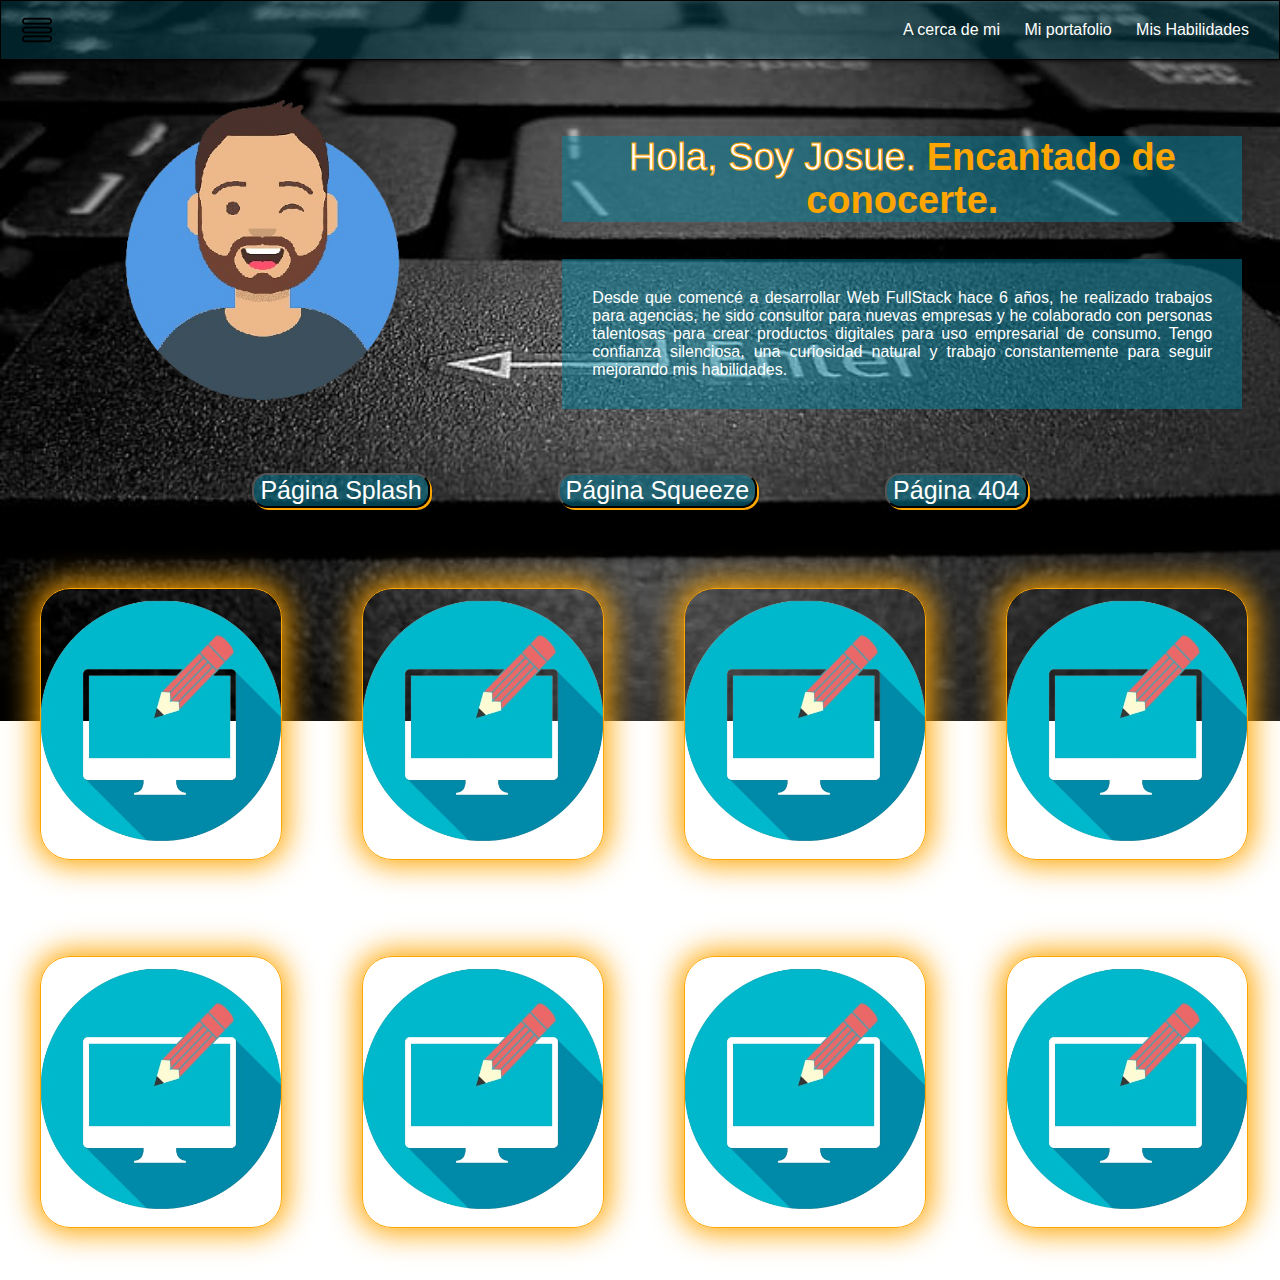
==== index.html @ 2054401c "portafolio" ====
<!DOCTYPE html>
<html lang="en">

<head>
    <meta charset="UTF-8">
    <meta name="viewport" content="width=device-width, initial-scale=1.0">
    <title>Portafolio</title>
    <link rel="stylesheet" href="css/index.css">
    <link rel="stylesheet" href="css/seccionMisProyectos.css">
</head>

<body>
    <header class="encabezado">
        <section class="img-menu">
            <a href=""><img class="imagen-menu" src="img/iconomenu.png" alt=""></a>
        </section>
        <nav>
            <a href="">A cerca de mi</a>
            <a href="">Mi portafolio</a>
            <a href="">Mis Habilidades</a>
        </nav>
    </header>
    <main>
        <section class="informacion-sobre-mi">
            <img class="imagen-user" src="img/imguser.png" alt="imagen-usuario">
            <article class="presentacion">
                <div class="saludo">
                    Hola, Soy Josue.
                    <strong>Encantado de conocerte.</strong>
                </div>
                <div class="mi-descripcion">
                    Desde que comencé a desarrollar Web FullStack hace 6 años,
                    he realizado trabajos para agencias, he sido consultor para nuevas
                    empresas y he colaborado con personas talentosas para crear
                    productos digitales para uso empresarial de consumo.
                    Tengo confianza silenciosa, una curiosidad natural y
                    trabajo constantemente para seguir mejorando mis habilidades.
                </div>
            </article>
        </section>
        <section class="botones-seleccion">
            <div class="botones">
                <button class="Pagina" type="button">Página Splash</button>
                <button class="Pagina" type="button">Página Squeeze</button>
                <button class="Pagina" type="button">Página 404</button>
            </div>
        </section>
        <section class="mis-proyectos">
            <div>
                <figure class="proyectos">
                    <img class="img" src="img/icono.png" alt="">
                </figure>
                <figure class="proyectos-2">
                    <img class="img" src="img/icono.png" alt="">
                </figure>
                <figure class="proyectos-3">
                    <img class="img" src="img/icono.png" alt="">
                </figure>
                <figure class="proyectos-4">
                    <img class="img" src="img/icono.png" alt="">
                </figure>
            </div>
        </section>
        <section class="mis-proyectos-parte-2">
            <div>
                <figure class="proyectos-5">
                    <img class="img" src="img/icono.png" alt="">
                </figure>
                <figure class="proyectos-6">
                    <img class="img" src="img/icono.png" alt="">
                </figure>
                <figure class="proyectos-7">
                    <img class="img" src="img/icono.png" alt="">
                </figure>
                <figure class="proyectos-8">
                    <img class="img" src="img/icono.png" alt="">
                </figure>
            </div>
        </section>
    </main>
</body>

</html>
---- css/index.css ----
:root{
    --color-encabezado: #0388a63f;
    --color-fondo-texto: #0388a679;
    --color-degradado1: #01061B;
    --color-degradado2: #07034C;
    --color-borde-y-shadow: black;
    --color-texto: white;
    --estilo-borde-letras: orange;
    --color-letras-resaltadas: orange;
}

html{
    height: 100%;
}

body{
    font-family: sans-serif;
    margin: 0;
    background-image: url(../img/cyberpunk-amoled-dark-vertical-hd-wallpaper-e74117b8c0eab45a5ac8b20bd9759e24.jpg);
    background-repeat: no-repeat;
    background-size: 100vw;
    height: 100vw;
    background-attachment: fixed;
}

/* SECCION DE ENCABEZADO*/
.encabezado{
    width: 100%;
    min-height: 30px;
    background-color: var(--color-encabezado);
    border: 1px var(--color-borde-y-shadow) solid;
    display: flex;
    justify-content: space-between;
    align-items: center;
    padding: 10px;
    box-shadow: black 0 0 5px;
    box-sizing: border-box;
}

a{
    text-decoration: none;
    color: var(--color-texto);
}

.img-menu{
    display: flex;
    padding: 4px 0 0 0;
}

.imagen-menu{
    height: 30px;
}

nav a{
    padding-right: 20px;
}

nav a:hover{
    color: orange;
}

@media (max-width:700px){
    .encabezado{
        flex-direction: column;
    }
    nav a{
        padding-right: 10px;
    }
}
/* TERMINA LA SECCION DE ENCABEZADO*/

/*INICIA LA SECCIÓN DE PRESENTACIÓN*/
.informacion-sobre-mi{
    min-height: 400px;
    display: flex;
}

.imagen-user{
    height: 300px;
    margin-top: 40px;
}

.presentacion{
    color: var(--color-texto);
}

.saludo {
    color: var(--color-texto);
    -webkit-text-stroke-width: 1px;
    -webkit-text-stroke-color: var(--estilo-borde-letras);
    text-align: center;
    font-size: 38px;
    box-sizing: border-box;
    margin-top: 10%;
    margin-right: 5%;
    margin-left: 5%;
    background-color: var(--color-fondo-texto);
}

.saludo strong{
    -webkit-text-stroke-width: 0;
    color: var(--color-letras-resaltadas);
}

.mi-descripcion{
    margin-top: 5%;
    margin-right: 5%;
    margin-left: 5%;
    text-align: justify;
    background-color: var(--color-fondo-texto);
    padding: 30px;
}

@media (max-width:700px){
    .informacion-sobre-mi{
        flex-direction: column;
    }

    .imagen-user{
        height: 260px;
        margin-top: 40px;
    }
}
/*TERMINA LA SECCIÓN DE PRESENTACIÓN*/

/*INICIA LA SECCIÓN DE BOTONES*/
.botones{
    display: flex;
    justify-content: center;
}

.botones > button{
    background-color: var(--color-fondo-texto);
    margin-top: 1%;
    margin-left: 5%;
    margin-right: 5%;
    font-size: 25px;
    color: var(--color-texto);
    border-radius: 15px;
    box-shadow: var(--estilo-borde-letras) 2px 2px;
    transition: 0.5s;
}

button:hover{
    background-color: var(--color-borde-y-shadow);
    color: var(--estilo-borde-letras);
    transform: scale(1.1);
}

@media (max-width:700px){ 
    .botones{
        flex-direction: column;
        margin-top: 5%;
        margin-left: 20%;
        margin-right: 20%;
    }
}
/*TERMINA LA SECCIÓN DE BOTONTES*/
---- css/seccionMisProyectos.css ----
.mis-proyectos > div, .mis-proyectos-parte-2 > div{
    display: flex;
    margin-top: 5%;
}

.proyectos{
    display: grid;
    grid-template: 1fr/1fr;
    grid-template-areas: "img";
    width: 30%;
    height: 40%;
}

.proyectos::after{
    content: "ATT";
    grid-area: img;
    width: 240px;
    height: 270px;
    background-color: rgba(187, 132, 14, 0.548);
    border-radius: 30px;
    color: white;
    display: grid;
    place-items: center;
    font-size: 3rem;
    text-align: center;
    font-weight: bold;
    clip-path: circle(0 at top right);
    transition: clip-path .4s;
}

.img{
    width: 240px;
    height: 270px;
    object-fit: cover;
    grid-area: img;
    border: var(--color-letras-resaltadas) 1px solid;
    border-radius: 30px;
    box-shadow: var(--estilo-borde-letras) 0px 0px 30px 5px;
    transition: .3s;
}
.img:hover{
    transform: scale(1.1);
    
}

.proyectos:hover::after{
    clip-path: circle(150% at top right);
}

/* SEGUNDO FIGURE */
.mis-proyectos .proyectos-2{
    display: grid;
    grid-template: 1fr/1fr;
    grid-template-areas: "img";
    width: 30%;
    height: 40%;
}

.mis-proyectos .proyectos-2::after{
    content: "Páginas Web";
    grid-area: img;
    width: 240px;
    height: 270px;
    background-color: rgba(187, 132, 14, 0.548);
    border-radius: 30px;
    color: white;
    display: grid;
    place-items: center;
    font-size: 3rem;
    text-align: center;
    font-weight: bold;
    clip-path: circle(0 at top right);
    transition: clip-path .4s;
}

.mis-proyectos .proyectos-2:hover::after{
    clip-path: circle(150% at top right);
}

.mis-proyectos .proyectos-2 .img{
    width: 240px;
    height: 270px;
    object-fit: cover;
    grid-area: img;
    border: var(--color-letras-resaltadas) 1px solid;
    border-radius: 30px;
    box-shadow: var(--estilo-borde-letras) 0px 0px 30px 5px;
    transition: .3s;
}
.mis-proyectos .proyectos-2 .img:hover{
    transform: scale(1.1);
    
}

/* TERCERO FIGURE */
.mis-proyectos .proyectos-3{
    display: grid;
    grid-template: 1fr/1fr;
    grid-template-areas: "img";
    width: 30%;
    height: 40%;
}

.mis-proyectos .proyectos-3::after{
    content: "Sitios Web";
    grid-area: img;
    width: 240px;
    height: 270px;
    background-color: rgba(187, 132, 14, 0.548);
    border-radius: 30px;
    color: white;
    display: grid;
    place-items: center;
    font-size: 3rem;
    text-align: center;
    font-weight: bold;
    clip-path: circle(0 at top right);
    transition: clip-path .4s;
}

.mis-proyectos .proyectos-3:hover::after{
    clip-path: circle(150% at top right);
}

.mis-proyectos .proyectos-3 .img{
    width: 240px;
    height: 270px;
    object-fit: cover;
    grid-area: img;
    border: var(--color-letras-resaltadas) 1px solid;
    border-radius: 30px;
    box-shadow: var(--estilo-borde-letras) 0px 0px 30px 5px;
    transition: .3s;
}
.mis-proyectos .proyectos-3 .img:hover{
    transform: scale(1.1);
    
}

/* CUARTO FIGURE */
.mis-proyectos .proyectos-4{
    display: grid;
    grid-template: 1fr/1fr;
    grid-template-areas: "img";
    width: 30%;
    height: 40%;
}

.mis-proyectos .proyectos-4::after{
    content: "Proyectos Git";
    grid-area: img;
    width: 240px;
    height: 270px;
    background-color: rgba(187, 132, 14, 0.548);
    border-radius: 30px;
    color: white;
    display: grid;
    place-items: center;
    font-size: 3rem;
    text-align: center;
    font-weight: bold;
    clip-path: circle(0 at top right);
    transition: clip-path .4s;
}

.mis-proyectos .proyectos-4:hover::after{
    clip-path: circle(150% at top right);
}

.mis-proyectos .proyectos-4 .img{
    width: 240px;
    height: 270px;
    object-fit: cover;
    grid-area: img;
    border: var(--color-letras-resaltadas) 1px solid;
    border-radius: 30px;
    box-shadow: var(--estilo-borde-letras) 0px 0px 30px 5px;
    transition: .3s;
}
.mis-proyectos .proyectos-4 .img:hover{
    transform: scale(1.1);
    
}

/* QUINTO FIGURE */
.mis-proyectos-parte-2 .proyectos-5{
    display: grid;
    grid-template: 1fr/1fr;
    grid-template-areas: "img";
    width: 30%;
    height: 40%;
}

.mis-proyectos-parte-2 .proyectos-5::after{
    content: "Landing Page";
    grid-area: img;
    width: 240px;
    height: 270px;
    background-color: rgba(187, 132, 14, 0.548);
    border-radius: 30px;
    color: white;
    display: grid;
    place-items: center;
    font-size: 3rem;
    text-align: center;
    font-weight: bold;
    clip-path: circle(0 at top right);
    transition: clip-path .4s;
}

.mis-proyectos-parte-2 .proyectos-5:hover::after{
    clip-path: circle(150% at top right);
}

.mis-proyectos-parte-2 .proyectos-5 .img{
    width: 240px;
    height: 270px;
    object-fit: cover;
    grid-area: img;
    border: var(--color-letras-resaltadas) 1px solid;
    border-radius: 30px;
    box-shadow: var(--estilo-borde-letras) 0px 0px 30px 5px;
    transition: .3s;
}
.mis-proyectos-parte-2 .proyectos-5 .img:hover{
    transform: scale(1.1);
    
}

/* SEXTO FIGURE */
.mis-proyectos-parte-2 .proyectos-6{
    display: grid;
    grid-template: 1fr/1fr;
    grid-template-areas: "img";
    width: 30%;
    height: 40%;
}

.mis-proyectos-parte-2 .proyectos-6::after{
    content: "Sistema de Ventas";
    grid-area: img;
    width: 240px;
    height: 270px;
    background-color: rgba(187, 132, 14, 0.548);
    border-radius: 30px;
    color: white;
    display: grid;
    place-items: center;
    font-size: 3rem;
    text-align: center;
    font-weight: bold;
    clip-path: circle(0 at top right);
    transition: clip-path .4s;
}

.mis-proyectos-parte-2 .proyectos-6:hover::after{
    clip-path: circle(150% at top right);
}

.mis-proyectos-parte-2 .proyectos-6 .img{
    width: 240px;
    height: 270px;
    object-fit: cover;
    grid-area: img;
    border: var(--color-letras-resaltadas) 1px solid;
    border-radius: 30px;
    box-shadow: var(--estilo-borde-letras) 0px 0px 30px 5px;
    transition: .3s;
}
.mis-proyectos-parte-2 .proyectos-6 .img:hover{
    transform: scale(1.1);
    
}

/* SEPTIMO FIGURE */
.mis-proyectos-parte-2 .proyectos-7{
    display: grid;
    grid-template: 1fr/1fr;
    grid-template-areas: "img";
    width: 30%;
    height: 40%;
}

.mis-proyectos-parte-2 .proyectos-7::after{
    content: "RED";
    grid-area: img;
    width: 240px;
    height: 270px;
    background-color: rgba(187, 132, 14, 0.548);
    border-radius: 30px;
    color: white;
    display: grid;
    place-items: center;
    font-size: 3rem;
    text-align: center;
    font-weight: bold;
    clip-path: circle(0 at top right);
    transition: clip-path .4s;
}

.mis-proyectos-parte-2 .proyectos-7:hover::after{
    clip-path: circle(150% at top right);
}

.mis-proyectos-parte-2 .proyectos-7 .img{
    width: 240px;
    height: 270px;
    object-fit: cover;
    grid-area: img;
    border: var(--color-letras-resaltadas) 1px solid;
    border-radius: 30px;
    box-shadow: var(--estilo-borde-letras) 0px 0px 30px 5px;
    transition: .3s;
}
.mis-proyectos .proyectos-7 .img:hover{
    transform: scale(1.1);
    
}

/* OCTAVO FIGURE */
.mis-proyectos-parte-2 .proyectos-8{
    display: grid;
    grid-template: 1fr/1fr;
    grid-template-areas: "img";
    width: 30%;
    height: 40%;
}

.mis-proyectos-parte-2 .proyectos-8::after{
    content: "Navegador";
    grid-area: img;
    width: 240px;
    height: 270px;
    background-color: rgba(187, 132, 14, 0.548);
    border-radius: 30px;
    color: white;
    display: grid;
    place-items: center;
    font-size: 3rem;
    text-align: center;
    font-weight: bold;
    clip-path: circle(0 at top right);
    transition: clip-path .4s;
}

.mis-proyectos-parte-2 .proyectos-8:hover::after{
    clip-path: circle(150% at top right);
}

.mis-proyectos-parte-2 .proyectos-8 .img{
    width: 240px;
    height: 270px;
    object-fit: cover;
    grid-area: img;
    border: var(--color-letras-resaltadas) 1px solid;
    border-radius: 30px;
    box-shadow: var(--estilo-borde-letras) 0px 0px 30px 5px;
    transition: .3s;
}
.mis-proyectos-parte-2 .proyectos-8 .img:hover{
    transform: scale(1.1);
    
}
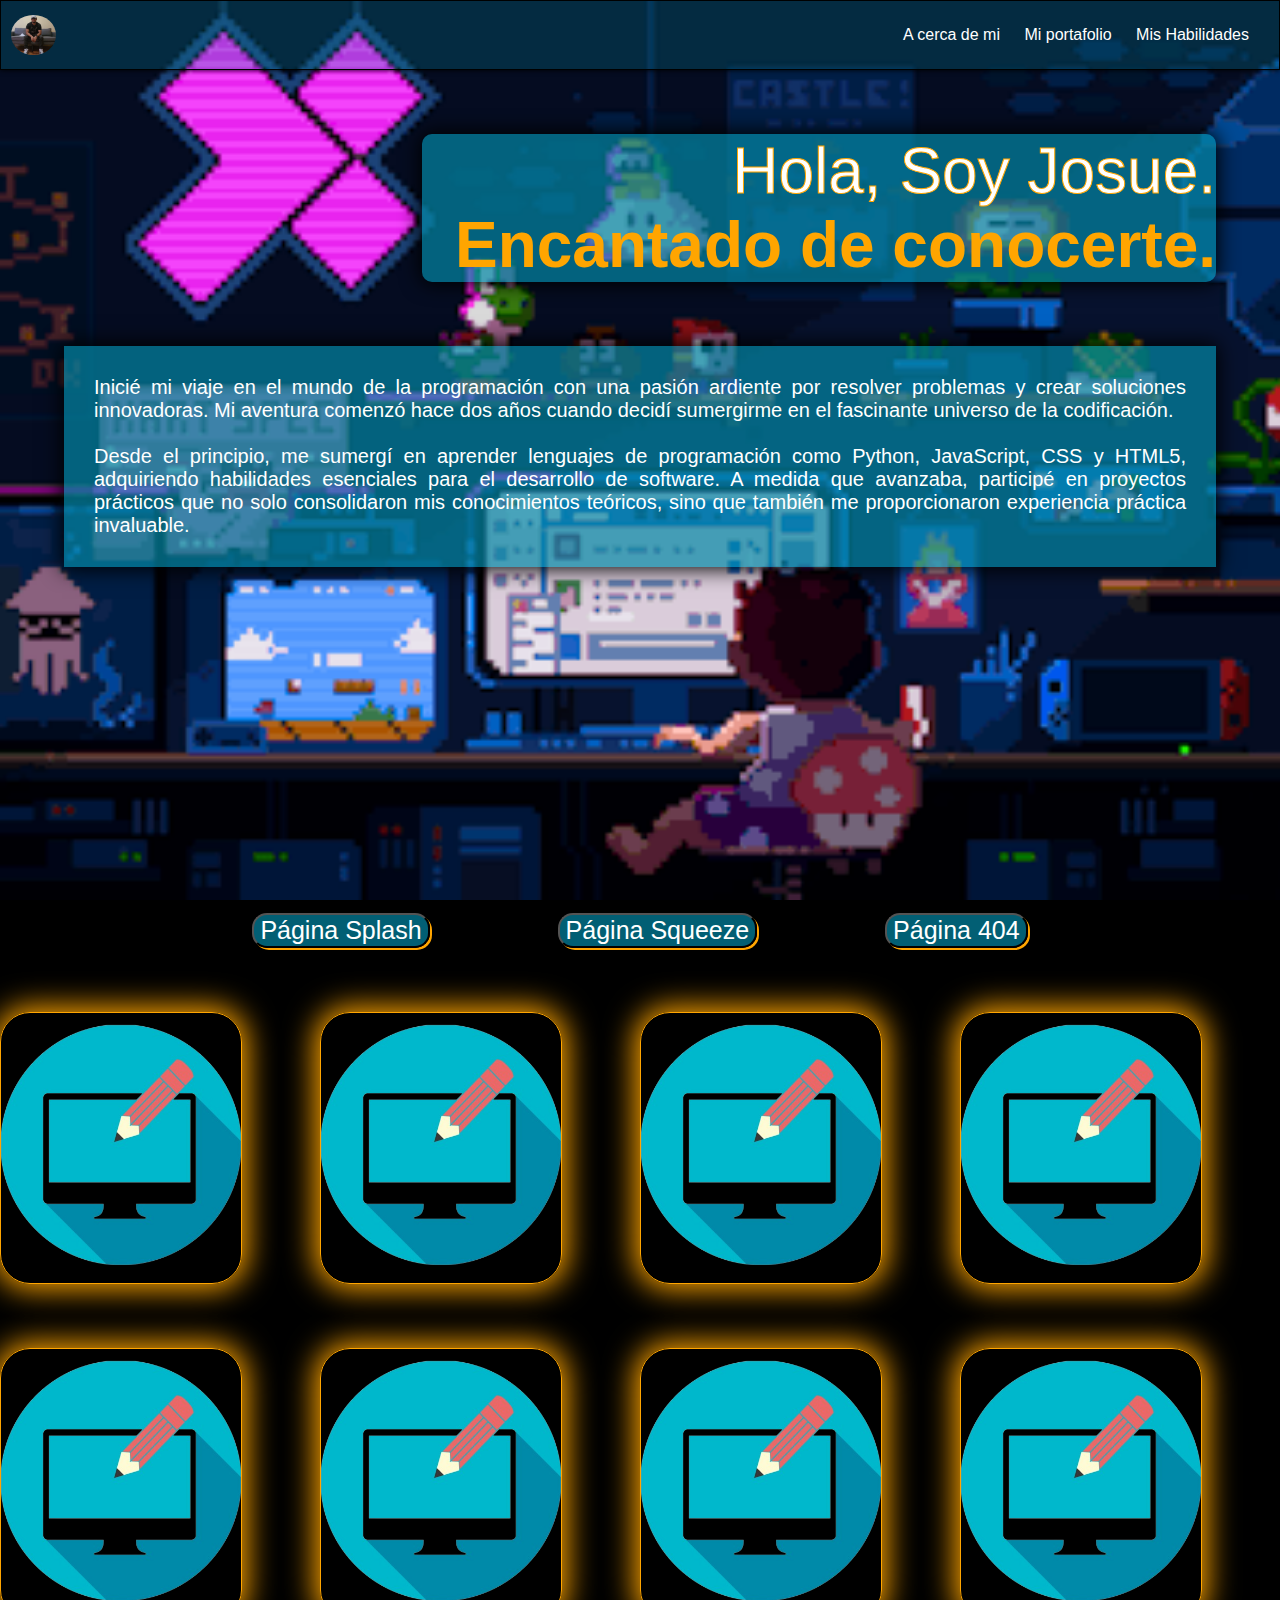
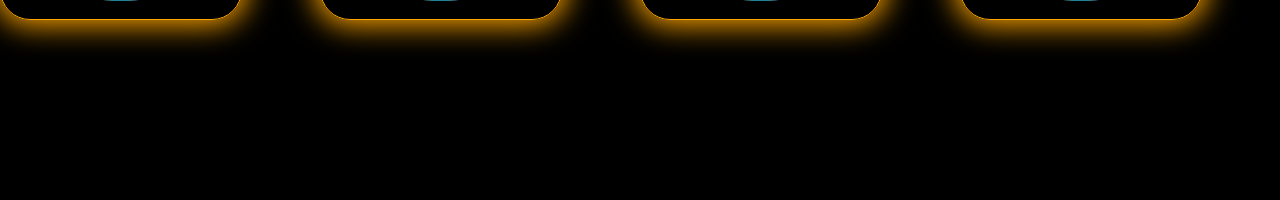
==== commit 6985ca3d: "actualizacion" ====
--- a/index.html
+++ b/index.html
@@ -10,74 +10,75 @@
 </head>
 
 <body>
-    <header class="encabezado">
-        <section class="img-menu">
-            <a href=""><img class="imagen-menu" src="img/iconomenu.png" alt=""></a>
-        </section>
-        <nav>
-            <a href="">A cerca de mi</a>
-            <a href="">Mi portafolio</a>
-            <a href="">Mis Habilidades</a>
-        </nav>
-    </header>
-    <main>
+    <section class="primera-seccion">
+        <header class="encabezado">
+            <section class="img-menu">
+                <a href=""><img class="imagen-menu" src="img/yo.jpeg" alt=""></a>
+            </section>
+            <nav>
+                <a href="">A cerca de mi</a>
+                <a href="">Mi portafolio</a>
+                <a href="">Mis Habilidades</a>
+            </nav>
+        </header>
         <section class="informacion-sobre-mi">
-            <img class="imagen-user" src="img/imguser.png" alt="imagen-usuario">
             <article class="presentacion">
                 <div class="saludo">
-                    Hola, Soy Josue.
+                    Hola, Soy Josue. <br>
                     <strong>Encantado de conocerte.</strong>
                 </div>
                 <div class="mi-descripcion">
-                    Desde que comencé a desarrollar Web FullStack hace 6 años,
-                    he realizado trabajos para agencias, he sido consultor para nuevas
-                    empresas y he colaborado con personas talentosas para crear
-                    productos digitales para uso empresarial de consumo.
-                    Tengo confianza silenciosa, una curiosidad natural y
-                    trabajo constantemente para seguir mejorando mis habilidades.
+                    Inicié mi viaje en el mundo de la programación con una pasión ardiente por resolver problemas y
+                    crear soluciones innovadoras. Mi aventura comenzó hace dos años cuando decidí sumergirme en
+                    el fascinante universo de la codificación.
+                    <br><br>
+                    Desde el principio, me sumergí en aprender lenguajes de programación como Python, JavaScript, CSS y HTML5, adquiriendo habilidades esenciales para el
+                    desarrollo
+                    de software. A medida que avanzaba, participé en proyectos prácticos que no solo consolidaron mis
+                    conocimientos teóricos, sino que también me proporcionaron experiencia práctica invaluable.
                 </div>
             </article>
         </section>
-        <section class="botones-seleccion">
-            <div class="botones">
-                <button class="Pagina" type="button">Página Splash</button>
-                <button class="Pagina" type="button">Página Squeeze</button>
-                <button class="Pagina" type="button">Página 404</button>
+    </section>
+    <section class="segunda-seccion">
+        <div class="botones">
+            <button class="Pagina" type="button">Página Splash</button>
+            <button class="Pagina" type="button">Página Squeeze</button>
+            <button class="Pagina" type="button">Página 404</button>
+        </div>
+    <section class="mis-proyectos">
+        <div class="prueba">
+            <div class="proyectos">
+                <img class="img" src="img/icono.png" alt="">
             </div>
-        </section>
-        <section class="mis-proyectos">
-            <div>
-                <figure class="proyectos">
-                    <img class="img" src="img/icono.png" alt="">
-                </figure>
-                <figure class="proyectos-2">
-                    <img class="img" src="img/icono.png" alt="">
-                </figure>
-                <figure class="proyectos-3">
-                    <img class="img" src="img/icono.png" alt="">
-                </figure>
-                <figure class="proyectos-4">
-                    <img class="img" src="img/icono.png" alt="">
-                </figure>
+            <div class="proyectos-2">
+                <img class="img" src="img/icono.png" alt="">
             </div>
-        </section>
-        <section class="mis-proyectos-parte-2">
-            <div>
-                <figure class="proyectos-5">
-                    <img class="img" src="img/icono.png" alt="">
-                </figure>
-                <figure class="proyectos-6">
-                    <img class="img" src="img/icono.png" alt="">
-                </figure>
-                <figure class="proyectos-7">
-                    <img class="img" src="img/icono.png" alt="">
-                </figure>
-                <figure class="proyectos-8">
-                    <img class="img" src="img/icono.png" alt="">
-                </figure>
+            <div class="proyectos-3">
+                <img class="img" src="img/icono.png" alt="">
             </div>
-        </section>
-    </main>
+            <div class="proyectos-4">
+                <img class="img" src="img/icono.png" alt="">
+            </div>
+        </div>
+    </section>
+    <section class="mis-proyectos-parte-2">
+        <div class="prueba">
+            <div class="proyectos-5">
+                <img class="img" src="img/icono.png" alt="">
+            </div>
+            <div class="proyectos-6">
+                <img class="img" src="img/icono.png" alt="">
+            </div>
+            <div class="proyectos-7">
+                <img class="img" src="img/icono.png" alt="">
+            </div>
+            <div class="proyectos-8">
+                <img class="img" src="img/icono.png" alt="">
+            </div>
+        </div>
+    </section>
+</section>
 </body>
 
 </html>--- a/css/index.css
+++ b/css/index.css
@@ -1,6 +1,6 @@
 :root{
     --color-encabezado: #0388a63f;
-    --color-fondo-texto: #0388a679;
+    --color-fondo-texto: #0388a6b2;
     --color-degradado1: #01061B;
     --color-degradado2: #07034C;
     --color-borde-y-shadow: black;
@@ -16,11 +16,14 @@
 body{
     font-family: sans-serif;
     margin: 0;
-    background-image: url(../img/cyberpunk-amoled-dark-vertical-hd-wallpaper-e74117b8c0eab45a5ac8b20bd9759e24.jpg);
+    padding: 0;
+}
+
+.primera-seccion{
+    height: 100vh;
+    background-image: url(../img/fondo1.gif);
     background-repeat: no-repeat;
-    background-size: 100vw;
-    height: 100vw;
-    background-attachment: fixed;
+    background-size: cover;
 }
 
 /* SECCION DE ENCABEZADO*/
@@ -48,7 +51,8 @@
 }
 
 .imagen-menu{
-    height: 30px;
+    height: 40px;
+    border-radius: 50%;
 }
 
 nav a{
@@ -75,11 +79,6 @@
     display: flex;
 }
 
-.imagen-user{
-    height: 300px;
-    margin-top: 40px;
-}
-
 .presentacion{
     color: var(--color-texto);
 }
@@ -88,13 +87,15 @@
     color: var(--color-texto);
     -webkit-text-stroke-width: 1px;
     -webkit-text-stroke-color: var(--estilo-borde-letras);
-    text-align: center;
-    font-size: 38px;
+    background-color: var(--color-fondo-texto);
+    border-radius: 10px;
+    box-shadow: var(--color-borde-y-shadow) 0px 0px 20px 2px;
     box-sizing: border-box;
-    margin-top: 10%;
+    text-align: right;
+    font-size: 5vw;
+    margin-top: 5%;
     margin-right: 5%;
-    margin-left: 5%;
-    background-color: var(--color-fondo-texto);
+    margin-left: 33%;
 }
 
 .saludo strong{
@@ -103,12 +104,14 @@
 }
 
 .mi-descripcion{
+    background-color: var(--color-fondo-texto);
+    text-align: justify;
+    font-size: 20px;
+    box-shadow: var(--color-borde-y-shadow) 0px 0px 20px 2px;
+    padding: 30px;
     margin-top: 5%;
     margin-right: 5%;
     margin-left: 5%;
-    text-align: justify;
-    background-color: var(--color-fondo-texto);
-    padding: 30px;
 }
 
 @media (max-width:700px){
@@ -116,14 +119,16 @@
         flex-direction: column;
     }
 
-    .imagen-user{
-        height: 260px;
-        margin-top: 40px;
-    }
 }
 /*TERMINA LA SECCIÓN DE PRESENTACIÓN*/
 
-/*INICIA LA SECCIÓN DE BOTONES*/
+/*INICIA LA SECCIÓN DE BOTONES Y DE PROYECTOS*/
+.segunda-seccion{
+    background-color: var(--color-borde-y-shadow);
+    background-size: cover;
+    height: 100vh;
+}
+
 .botones{
     display: flex;
     justify-content: center;
@@ -155,4 +160,4 @@
         margin-right: 20%;
     }
 }
-/*TERMINA LA SECCIÓN DE BOTONTES*/
+/*TERMINA LA SECCIÓN DE BOTONTES Y LA SECCIÓN DE PROYECTOS CONTINUA EN EL ARCHIVO CSS SECCIONMISPROYECTOS*/
--- a/css/seccionMisProyectos.css
+++ b/css/seccionMisProyectos.css
@@ -360,4 +360,11 @@
 .mis-proyectos-parte-2 .proyectos-8 .img:hover{
     transform: scale(1.1);
     
+}
+
+@media (max-width:700px){
+    .prueba{
+        flex-direction: column;
+        align-items: center;
+}
 }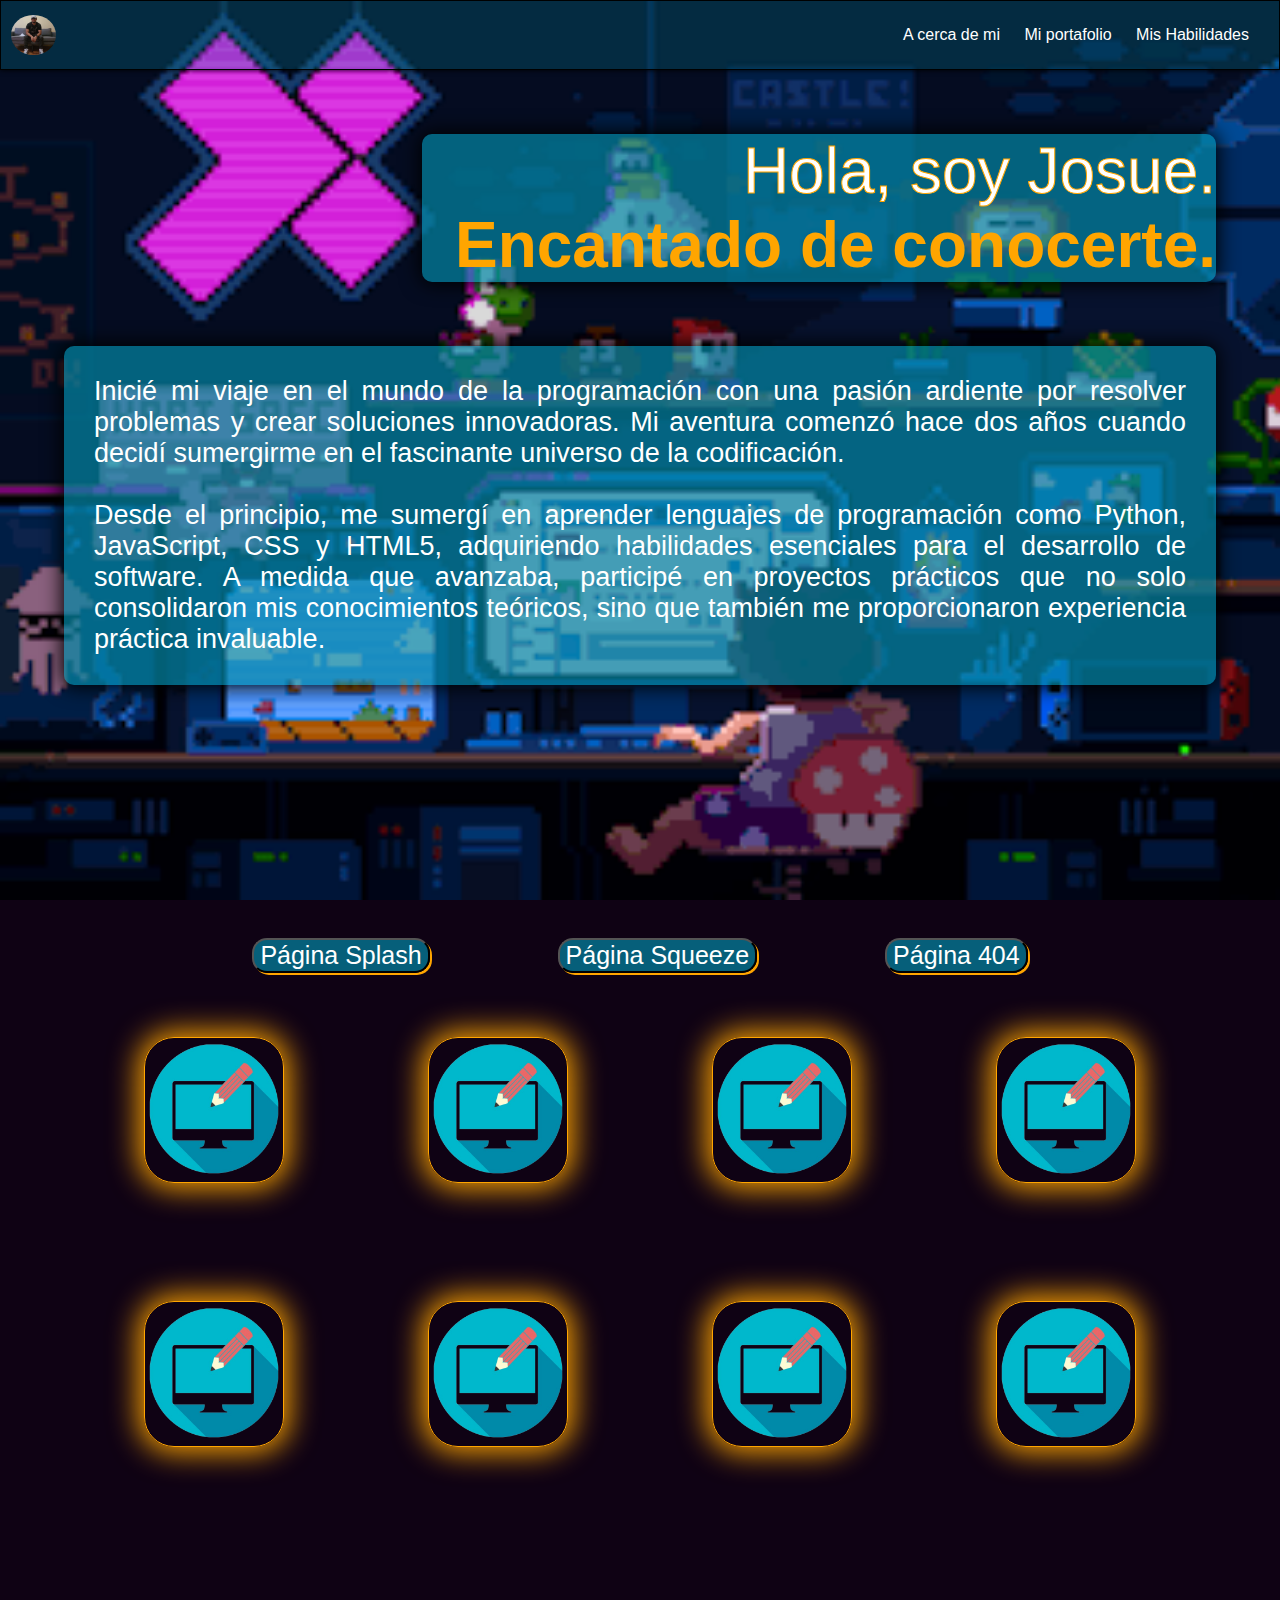
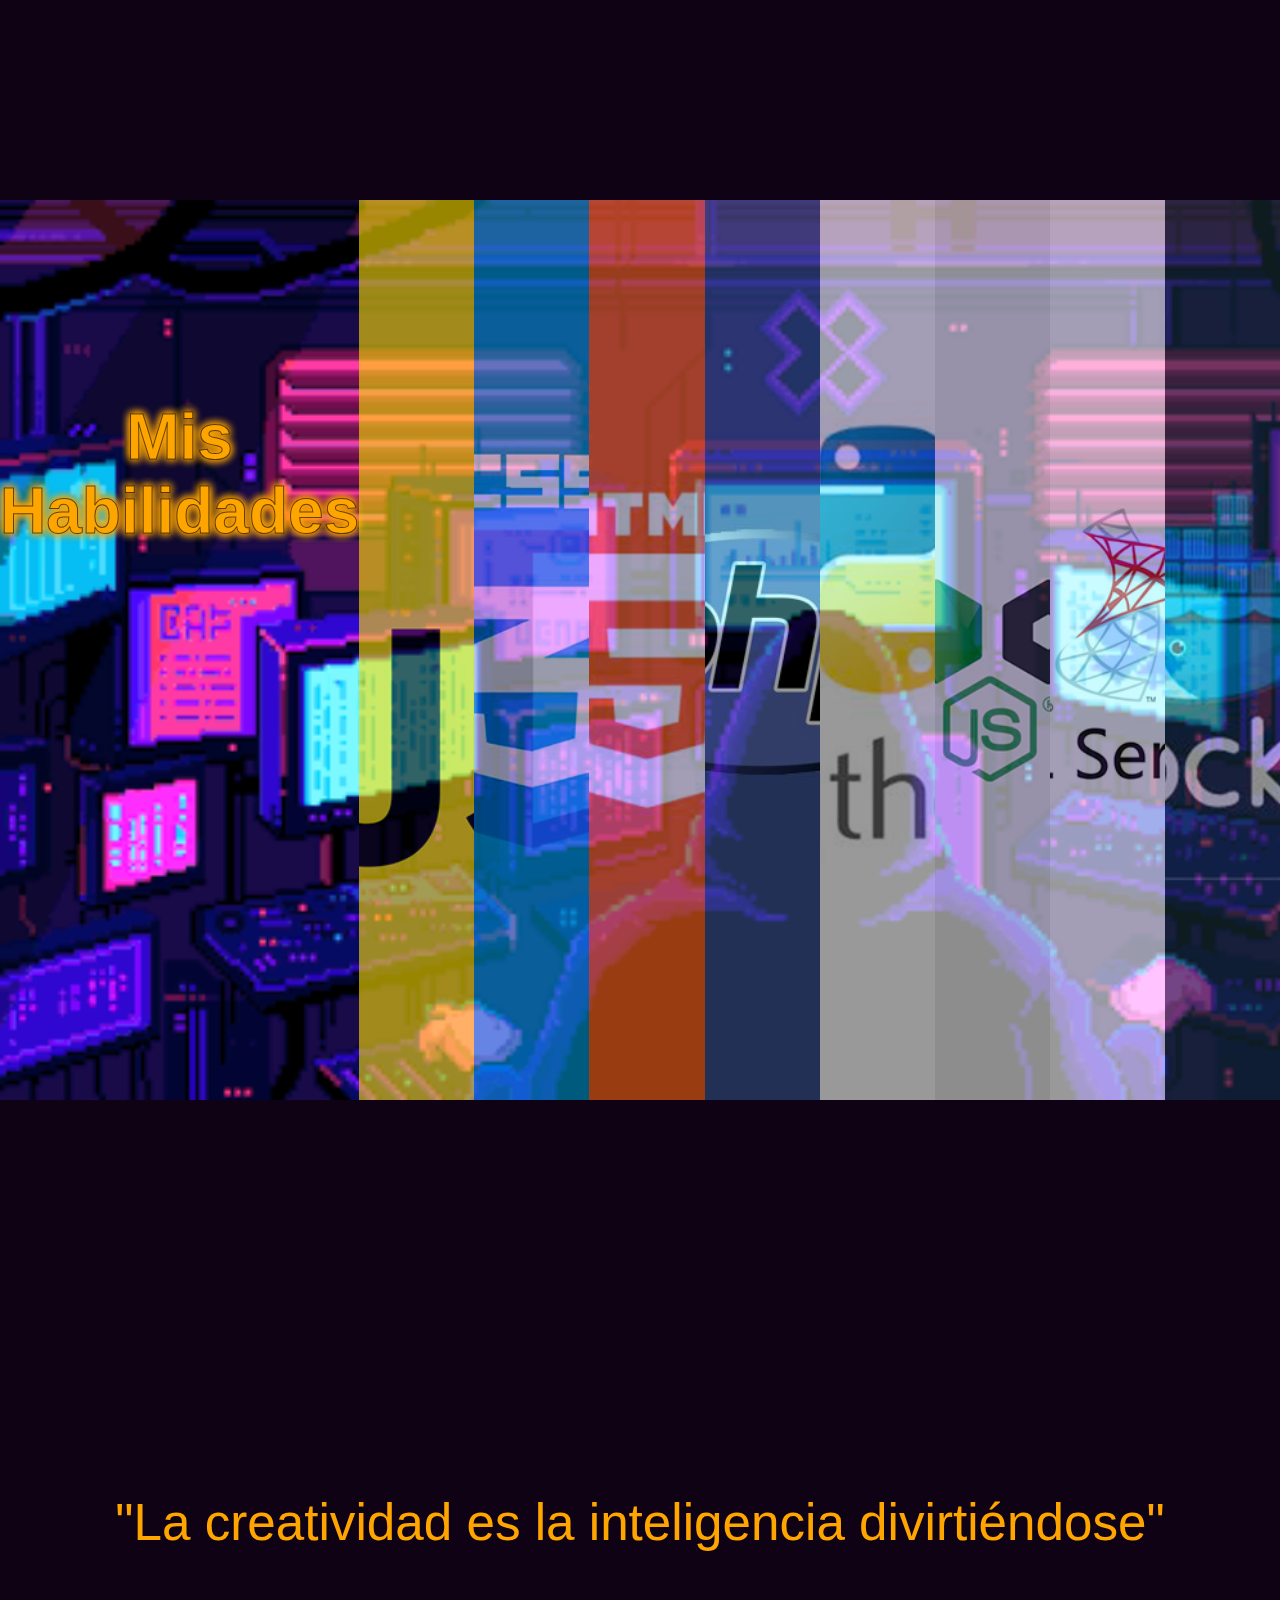
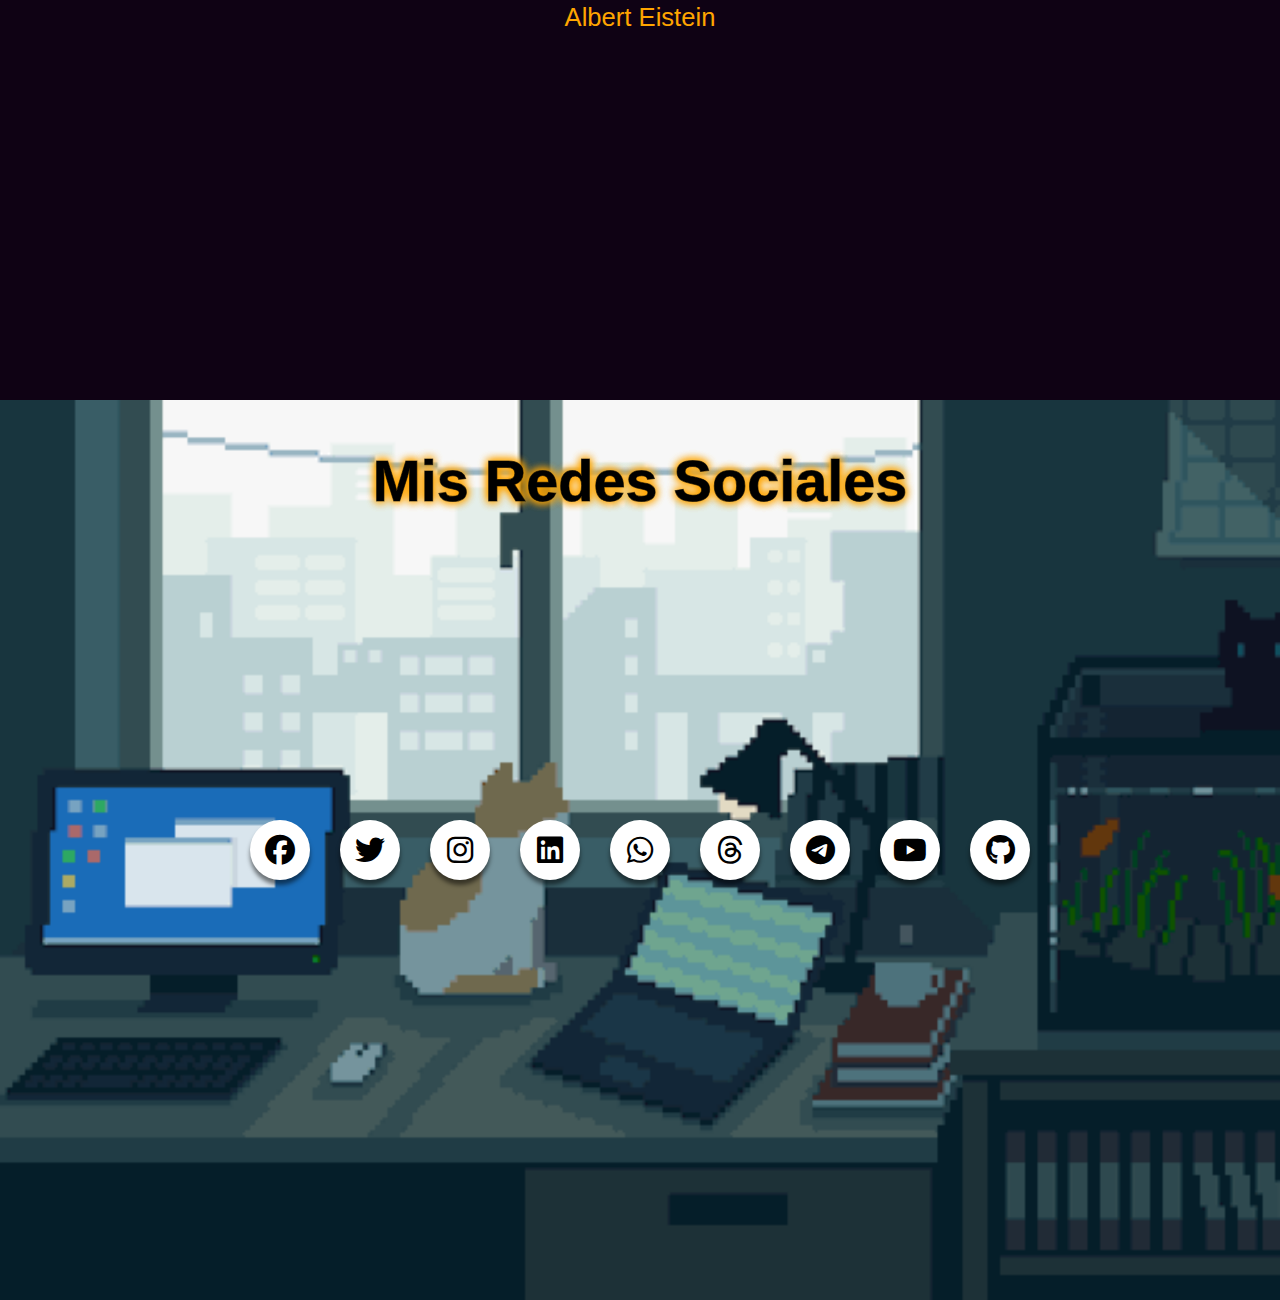
==== commit 402b22c0: "actualizacion" ====
--- a/index.html
+++ b/index.html
@@ -7,6 +7,8 @@
     <title>Portafolio</title>
     <link rel="stylesheet" href="css/index.css">
     <link rel="stylesheet" href="css/seccionMisProyectos.css">
+    <link rel="stylesheet" href="css/redes.css">
+    <link rel="stylesheet" href="https://cdnjs.cloudflare.com/ajax/libs/font-awesome/6.5.1/css/all.min.css" />
 </head>
 
 <body>
@@ -24,7 +26,7 @@
         <section class="informacion-sobre-mi">
             <article class="presentacion">
                 <div class="saludo">
-                    Hola, Soy Josue. <br>
+                    Hola, soy Josue. <br>
                     <strong>Encantado de conocerte.</strong>
                 </div>
                 <div class="mi-descripcion">
@@ -32,7 +34,8 @@
                     crear soluciones innovadoras. Mi aventura comenzó hace dos años cuando decidí sumergirme en
                     el fascinante universo de la codificación.
                     <br><br>
-                    Desde el principio, me sumergí en aprender lenguajes de programación como Python, JavaScript, CSS y HTML5, adquiriendo habilidades esenciales para el
+                    Desde el principio, me sumergí en aprender lenguajes de programación como Python, JavaScript, CSS y
+                    HTML5, adquiriendo habilidades esenciales para el
                     desarrollo
                     de software. A medida que avanzaba, participé en proyectos prácticos que no solo consolidaron mis
                     conocimientos teóricos, sino que también me proporcionaron experiencia práctica invaluable.
@@ -46,8 +49,7 @@
             <button class="Pagina" type="button">Página Squeeze</button>
             <button class="Pagina" type="button">Página 404</button>
         </div>
-    <section class="mis-proyectos">
-        <div class="prueba">
+        <div class="contenedor-proy">
             <div class="proyectos">
                 <img class="img" src="img/icono.png" alt="">
             </div>
@@ -61,9 +63,7 @@
                 <img class="img" src="img/icono.png" alt="">
             </div>
         </div>
-    </section>
-    <section class="mis-proyectos-parte-2">
-        <div class="prueba">
+        <div class="contenedor-proy">
             <div class="proyectos-5">
                 <img class="img" src="img/icono.png" alt="">
             </div>
@@ -78,7 +78,46 @@
             </div>
         </div>
     </section>
-</section>
+    <section class="tercera-seccion">
+        <div class="habilidades">
+            <h2>Mis <br> Habilidades</h2>
+        </div>
+        <img src="img/javascriptimg.png" alt="">
+        <img src="img/CSSimg.png" alt="">
+        <img src="img/HTML5img.png" alt="">
+        <img src="img/phpimg.png" alt="">
+        <img src="img/phytonimg.png" alt="">
+        <img src="img/nodejsimg.png" alt="">
+        <img src="img/sqlserverimg.png" alt="">
+        <img src="img/dockerimg.png" alt="">
+    </section>
+    <section class="cuarta-seccion">
+        <article>
+            <p>"La creatividad es la inteligencia divirtiéndose"</p>
+            <p>Albert Eistein</p>
+        </article>
+    </section>
+    <footer>
+        <div class="titulo">
+            <h2>Mis Redes Sociales</h2>
+        </div>
+        <div class="mis-redes">
+            <ul>
+                <li><a href=""><i class="fa-brands fa-facebook"></i></a></li>
+                <li><a href=""><i class="fa-brands fa-twitter"></i></a></li>
+                <li><a href=""><i class="fa-brands fa-instagram"></i></a></li>
+                <li><a href=""><i class="fa-brands fa-linkedin"></i></a></li>
+                <li><a href=""><i class="fa-brands fa-whatsapp"></i></a></li>
+                <li><a href=""><i class="fa-brands fa-threads"></i></a></li>
+                <li><a href=""><i class="fa-brands fa-telegram"></i></a></li>
+                <li><a href=""><i class="fa-brands fa-youtube"></i></a></li>
+                <li><a href=""><i class="fa-brands fa-github"></i></a></li>
+            </ul>
+        </div>
+       <!--  <div class="copy">
+            <p>© 2024 | FULLSTACK Developer</p>
+        </div> -->
+    </footer>
 </body>
 
 </html>--- a/css/index.css
+++ b/css/index.css
@@ -7,6 +7,7 @@
     --color-texto: white;
     --estilo-borde-letras: orange;
     --color-letras-resaltadas: orange;
+    --fondo-para-seccion-2y4: #0F0214;
 }
 
 html{
@@ -106,8 +107,9 @@
 .mi-descripcion{
     background-color: var(--color-fondo-texto);
     text-align: justify;
-    font-size: 20px;
+    font-size: 3vh;
     box-shadow: var(--color-borde-y-shadow) 0px 0px 20px 2px;
+    border-radius: 10px;
     padding: 30px;
     margin-top: 5%;
     margin-right: 5%;
@@ -124,7 +126,7 @@
 
 /*INICIA LA SECCIÓN DE BOTONES Y DE PROYECTOS*/
 .segunda-seccion{
-    background-color: var(--color-borde-y-shadow);
+    background-color: var(--fondo-para-seccion-2y4);
     background-size: cover;
     height: 100vh;
 }
@@ -136,7 +138,7 @@
 
 .botones > button{
     background-color: var(--color-fondo-texto);
-    margin-top: 1%;
+    margin-top: 3%;
     margin-left: 5%;
     margin-right: 5%;
     font-size: 25px;
@@ -161,3 +163,62 @@
     }
 }
 /*TERMINA LA SECCIÓN DE BOTONTES Y LA SECCIÓN DE PROYECTOS CONTINUA EN EL ARCHIVO CSS SECCIONMISPROYECTOS*/
+
+/* INICIA LA GALERIA SECCION 3*/
+.tercera-seccion{
+    display: flex;
+    width: 100%;
+    height: 100vh;
+    margin: auto;
+    background-image: url(../img/fondo3.gif);
+    background-repeat: no-repeat;
+    background-size: cover;
+}
+
+.tercera-seccion img{
+    width: 0;
+    flex-grow: 1;
+    object-fit: cover;
+    opacity: .6;
+    transition: .5s ease;
+}
+
+.tercera-seccion img:hover{
+    cursor: zoom-in;
+    width: 300px;
+    opacity: 1;
+    filter: contrast(120%);
+}
+
+.habilidades h2{
+    font-size: 5vw;
+    margin-top: 200px;
+    color: var(--color-letras-resaltadas);
+    text-shadow: 0 0 10px var(--color-letras-resaltadas),0 0 10px var(--color-letras-resaltadas), 0 0 10px var(--color-letras-resaltadas);
+    -webkit-text-stroke: 1px rgba(0, 0, 0, 0.596);
+    text-align: center;
+}
+/* TERMINA LA GALERIA SECCION 3*/
+
+/* INICIA LA SECCION 4 */
+.cuarta-seccion{
+    height: 100vh;
+    background-color: #0F0214;
+    display: flex;
+    justify-content: center;
+    align-items: center;
+}
+
+.cuarta-seccion p:nth-child(1){
+    font-size: 4vw;
+    color: var(--color-letras-resaltadas);
+}
+
+.cuarta-seccion p:nth-child(2){
+    text-align: center;
+    font-size: 2vw;
+    color: var(--color-letras-resaltadas);
+}
+/* TERMINA LA SECCION 4 */
+
+/*LA ÚLTIMA PARTE DE LA PAGINA SE ENCUENTRA EN EL ARCHIVO REDES.CSS */--- a/css/seccionMisProyectos.css
+++ b/css/seccionMisProyectos.css
@@ -1,36 +1,35 @@
-.mis-proyectos > div, .mis-proyectos-parte-2 > div{
+.contenedor-proy{
     display: flex;
+    justify-content: space-evenly;
     margin-top: 5%;
-}
-
-.proyectos{
+    height: 200px;
+}
+
+.proyectos::after{
+    content: "ATT";
+    grid-area: img;
+    width: 138px;
+    height: 144px;
+    background-color: rgba(187, 132, 14, 0.548);
+    border-radius: 30px;
+    color: white;
+    display: grid;
+    place-items: center;
+    font-size: 2rem;
+    text-align: center;
+    font-weight: bold;
+    position: relative;
+    top: -145px;
+    clip-path: circle(0 at top right);
+    transition: clip-path .4s;
+}
+
+.img{
     display: grid;
     grid-template: 1fr/1fr;
     grid-template-areas: "img";
-    width: 30%;
-    height: 40%;
-}
-
-.proyectos::after{
-    content: "ATT";
-    grid-area: img;
-    width: 240px;
-    height: 270px;
-    background-color: rgba(187, 132, 14, 0.548);
-    border-radius: 30px;
-    color: white;
-    display: grid;
-    place-items: center;
-    font-size: 3rem;
-    text-align: center;
-    font-weight: bold;
-    clip-path: circle(0 at top right);
-    transition: clip-path .4s;
-}
-
-.img{
-    width: 240px;
-    height: 270px;
+    width: 138px;
+    height: 144px;
     object-fit: cover;
     grid-area: img;
     border: var(--color-letras-resaltadas) 1px solid;
@@ -47,324 +46,282 @@
     clip-path: circle(150% at top right);
 }
 
-/* SEGUNDO FIGURE */
-.mis-proyectos .proyectos-2{
-    display: grid;
-    grid-template: 1fr/1fr;
-    grid-template-areas: "img";
-    width: 30%;
-    height: 40%;
-}
-
-.mis-proyectos .proyectos-2::after{
+/* SEGUNDO PROYECTO */
+.proyectos-2::after{
     content: "Páginas Web";
     grid-area: img;
-    width: 240px;
-    height: 270px;
-    background-color: rgba(187, 132, 14, 0.548);
-    border-radius: 30px;
-    color: white;
-    display: grid;
-    place-items: center;
-    font-size: 3rem;
-    text-align: center;
-    font-weight: bold;
-    clip-path: circle(0 at top right);
-    transition: clip-path .4s;
-}
-
-.mis-proyectos .proyectos-2:hover::after{
-    clip-path: circle(150% at top right);
-}
-
-.mis-proyectos .proyectos-2 .img{
-    width: 240px;
-    height: 270px;
-    object-fit: cover;
-    grid-area: img;
-    border: var(--color-letras-resaltadas) 1px solid;
-    border-radius: 30px;
-    box-shadow: var(--estilo-borde-letras) 0px 0px 30px 5px;
-    transition: .3s;
-}
-.mis-proyectos .proyectos-2 .img:hover{
-    transform: scale(1.1);
-    
-}
-
-/* TERCERO FIGURE */
-.mis-proyectos .proyectos-3{
-    display: grid;
-    grid-template: 1fr/1fr;
-    grid-template-areas: "img";
-    width: 30%;
-    height: 40%;
-}
-
-.mis-proyectos .proyectos-3::after{
+    width: 138px;
+    height: 144px;
+    background-color: rgba(187, 132, 14, 0.548);
+    border-radius: 30px;
+    color: white;
+    display: grid;
+    place-items: center;
+    font-size: 2rem;
+    text-align: center;
+    font-weight: bold;
+    position: relative;
+    top: -145px;
+    clip-path: circle(0 at top right);
+    transition: clip-path .4s;
+}
+
+.proyectos-2:hover::after{
+    clip-path: circle(150% at top right);
+}
+
+.proyectos-2 .img{
+    object-fit: cover;
+    grid-area: img;
+    width: 138px;
+    height: 144px;
+    border: var(--color-letras-resaltadas) 1px solid;
+    border-radius: 30px;
+    box-shadow: var(--estilo-borde-letras) 0px 0px 30px 5px;
+    transition: .3s;
+}
+.proyectos-2 .img:hover{
+    transform: scale(1.1);
+    
+}
+
+/* TERCER PROYECTO */
+.proyectos-3::after{
     content: "Sitios Web";
     grid-area: img;
-    width: 240px;
-    height: 270px;
-    background-color: rgba(187, 132, 14, 0.548);
-    border-radius: 30px;
-    color: white;
-    display: grid;
-    place-items: center;
-    font-size: 3rem;
-    text-align: center;
-    font-weight: bold;
-    clip-path: circle(0 at top right);
-    transition: clip-path .4s;
-}
-
-.mis-proyectos .proyectos-3:hover::after{
-    clip-path: circle(150% at top right);
-}
-
-.mis-proyectos .proyectos-3 .img{
-    width: 240px;
-    height: 270px;
-    object-fit: cover;
-    grid-area: img;
-    border: var(--color-letras-resaltadas) 1px solid;
-    border-radius: 30px;
-    box-shadow: var(--estilo-borde-letras) 0px 0px 30px 5px;
-    transition: .3s;
-}
-.mis-proyectos .proyectos-3 .img:hover{
-    transform: scale(1.1);
-    
-}
-
-/* CUARTO FIGURE */
-.mis-proyectos .proyectos-4{
-    display: grid;
-    grid-template: 1fr/1fr;
-    grid-template-areas: "img";
-    width: 30%;
-    height: 40%;
-}
-
-.mis-proyectos .proyectos-4::after{
+    width: 138px;
+    height: 144px;
+    background-color: rgba(187, 132, 14, 0.548);
+    border-radius: 30px;
+    color: white;
+    display: grid;
+    place-items: center;
+    font-size: 2rem;
+    text-align: center;
+    font-weight: bold;
+    position: relative;
+    top: -145px;
+    clip-path: circle(0 at top right);
+    transition: clip-path .4s;
+}
+
+.proyectos-3:hover::after{
+    clip-path: circle(150% at top right);
+}
+
+.proyectos-3 .img{
+    object-fit: cover;
+    grid-area: img;
+    width: 138px;
+    height: 144px;
+    border: var(--color-letras-resaltadas) 1px solid;
+    border-radius: 30px;
+    box-shadow: var(--estilo-borde-letras) 0px 0px 30px 5px;
+    transition: .3s;
+}
+.proyectos-3 .img:hover{
+    transform: scale(1.1);
+    
+}
+
+/* CUARTO PROYECTO */
+.proyectos-4::after{
     content: "Proyectos Git";
     grid-area: img;
-    width: 240px;
-    height: 270px;
-    background-color: rgba(187, 132, 14, 0.548);
-    border-radius: 30px;
-    color: white;
-    display: grid;
-    place-items: center;
-    font-size: 3rem;
-    text-align: center;
-    font-weight: bold;
-    clip-path: circle(0 at top right);
-    transition: clip-path .4s;
-}
-
-.mis-proyectos .proyectos-4:hover::after{
-    clip-path: circle(150% at top right);
-}
-
-.mis-proyectos .proyectos-4 .img{
-    width: 240px;
-    height: 270px;
-    object-fit: cover;
-    grid-area: img;
-    border: var(--color-letras-resaltadas) 1px solid;
-    border-radius: 30px;
-    box-shadow: var(--estilo-borde-letras) 0px 0px 30px 5px;
-    transition: .3s;
-}
-.mis-proyectos .proyectos-4 .img:hover{
-    transform: scale(1.1);
-    
-}
-
-/* QUINTO FIGURE */
-.mis-proyectos-parte-2 .proyectos-5{
-    display: grid;
-    grid-template: 1fr/1fr;
-    grid-template-areas: "img";
-    width: 30%;
-    height: 40%;
-}
-
-.mis-proyectos-parte-2 .proyectos-5::after{
+    width: 138px;
+    height: 144px;
+    background-color: rgba(187, 132, 14, 0.548);
+    border-radius: 30px;
+    color: white;
+    display: grid;
+    place-items: center;
+    font-size: 1.5rem;
+    text-align: center;
+    font-weight: bold;
+    position: relative;
+    top: -145px;
+    clip-path: circle(0 at top right);
+    transition: clip-path .4s;
+}
+
+.proyectos-4:hover::after{
+    clip-path: circle(150% at top right);
+}
+
+.proyectos-4 .img{
+    object-fit: cover;
+    grid-area: img;
+    width: 138px;
+    height: 144px;
+    border: var(--color-letras-resaltadas) 1px solid;
+    border-radius: 30px;
+    box-shadow: var(--estilo-borde-letras) 0px 0px 30px 5px;
+    transition: .3s;
+}
+.proyectos-4 .img:hover{
+    transform: scale(1.1);
+    
+}
+
+/* QUINTO PROYECTO */
+.proyectos-5::after{
     content: "Landing Page";
     grid-area: img;
-    width: 240px;
-    height: 270px;
-    background-color: rgba(187, 132, 14, 0.548);
-    border-radius: 30px;
-    color: white;
-    display: grid;
-    place-items: center;
-    font-size: 3rem;
-    text-align: center;
-    font-weight: bold;
-    clip-path: circle(0 at top right);
-    transition: clip-path .4s;
-}
-
-.mis-proyectos-parte-2 .proyectos-5:hover::after{
-    clip-path: circle(150% at top right);
-}
-
-.mis-proyectos-parte-2 .proyectos-5 .img{
-    width: 240px;
-    height: 270px;
-    object-fit: cover;
-    grid-area: img;
-    border: var(--color-letras-resaltadas) 1px solid;
-    border-radius: 30px;
-    box-shadow: var(--estilo-borde-letras) 0px 0px 30px 5px;
-    transition: .3s;
-}
-.mis-proyectos-parte-2 .proyectos-5 .img:hover{
-    transform: scale(1.1);
-    
-}
-
-/* SEXTO FIGURE */
-.mis-proyectos-parte-2 .proyectos-6{
-    display: grid;
-    grid-template: 1fr/1fr;
-    grid-template-areas: "img";
-    width: 30%;
-    height: 40%;
-}
-
-.mis-proyectos-parte-2 .proyectos-6::after{
+    width: 138px;
+    height: 144px;
+    background-color: rgba(187, 132, 14, 0.548);
+    border-radius: 30px;
+    color: white;
+    display: grid;
+    place-items: center;
+    font-size: 2rem;
+    text-align: center;
+    font-weight: bold;
+    position: relative;
+    top: -145px;
+    clip-path: circle(0 at top right);
+    transition: clip-path .4s;
+}
+
+.proyectos-5:hover::after{
+    clip-path: circle(150% at top right);
+}
+
+.proyectos-5 .img{
+    object-fit: cover;
+    grid-area: img;
+    width: 138px;
+    height: 144px;
+    border: var(--color-letras-resaltadas) 1px solid;
+    border-radius: 30px;
+    box-shadow: var(--estilo-borde-letras) 0px 0px 30px 5px;
+    transition: .3s;
+}
+.proyectos-5 .img:hover{
+    transform: scale(1.1);
+    
+}
+
+/* SEXTO PROYECTO */
+.proyectos-6::after{
     content: "Sistema de Ventas";
     grid-area: img;
-    width: 240px;
-    height: 270px;
-    background-color: rgba(187, 132, 14, 0.548);
-    border-radius: 30px;
-    color: white;
-    display: grid;
-    place-items: center;
-    font-size: 3rem;
-    text-align: center;
-    font-weight: bold;
-    clip-path: circle(0 at top right);
-    transition: clip-path .4s;
-}
-
-.mis-proyectos-parte-2 .proyectos-6:hover::after{
-    clip-path: circle(150% at top right);
-}
-
-.mis-proyectos-parte-2 .proyectos-6 .img{
-    width: 240px;
-    height: 270px;
-    object-fit: cover;
-    grid-area: img;
-    border: var(--color-letras-resaltadas) 1px solid;
-    border-radius: 30px;
-    box-shadow: var(--estilo-borde-letras) 0px 0px 30px 5px;
-    transition: .3s;
-}
-.mis-proyectos-parte-2 .proyectos-6 .img:hover{
-    transform: scale(1.1);
-    
-}
-
-/* SEPTIMO FIGURE */
-.mis-proyectos-parte-2 .proyectos-7{
-    display: grid;
-    grid-template: 1fr/1fr;
-    grid-template-areas: "img";
-    width: 30%;
-    height: 40%;
-}
-
-.mis-proyectos-parte-2 .proyectos-7::after{
+    width: 138px;
+    height: 144px;
+    background-color: rgba(187, 132, 14, 0.548);
+    border-radius: 30px;
+    color: white;
+    display: grid;
+    place-items: center;
+    font-size: 2rem;
+    text-align: center;
+    font-weight: bold;
+    position: relative;
+    top: -145px;
+    clip-path: circle(0 at top right);
+    transition: clip-path .4s;
+}
+
+.proyectos-6:hover::after{
+    clip-path: circle(150% at top right);
+}
+
+.proyectos-6 .img{
+    object-fit: cover;
+    grid-area: img;
+    width: 138px;
+    height: 144px;
+    border: var(--color-letras-resaltadas) 1px solid;
+    border-radius: 30px;
+    box-shadow: var(--estilo-borde-letras) 0px 0px 30px 5px;
+    transition: .3s;
+}
+.proyectos-6 .img:hover{
+    transform: scale(1.1);
+    
+}
+
+/* SEPTIMO PROYECTO */
+.proyectos-7::after{
     content: "RED";
     grid-area: img;
-    width: 240px;
-    height: 270px;
-    background-color: rgba(187, 132, 14, 0.548);
-    border-radius: 30px;
-    color: white;
-    display: grid;
-    place-items: center;
-    font-size: 3rem;
-    text-align: center;
-    font-weight: bold;
-    clip-path: circle(0 at top right);
-    transition: clip-path .4s;
-}
-
-.mis-proyectos-parte-2 .proyectos-7:hover::after{
-    clip-path: circle(150% at top right);
-}
-
-.mis-proyectos-parte-2 .proyectos-7 .img{
-    width: 240px;
-    height: 270px;
-    object-fit: cover;
-    grid-area: img;
-    border: var(--color-letras-resaltadas) 1px solid;
-    border-radius: 30px;
-    box-shadow: var(--estilo-borde-letras) 0px 0px 30px 5px;
-    transition: .3s;
-}
-.mis-proyectos .proyectos-7 .img:hover{
-    transform: scale(1.1);
-    
-}
-
-/* OCTAVO FIGURE */
-.mis-proyectos-parte-2 .proyectos-8{
-    display: grid;
-    grid-template: 1fr/1fr;
-    grid-template-areas: "img";
-    width: 30%;
-    height: 40%;
-}
-
-.mis-proyectos-parte-2 .proyectos-8::after{
+    width: 138px;
+    height: 144px;
+    background-color: rgba(187, 132, 14, 0.548);
+    border-radius: 30px;
+    color: white;
+    display: grid;
+    place-items: center;
+    font-size: 2rem;
+    text-align: center;
+    font-weight: bold;
+    position: relative;
+    top: -145px;
+    clip-path: circle(0 at top right);
+    transition: clip-path .4s;
+}
+
+.proyectos-7:hover::after{
+    clip-path: circle(150% at top right);
+}
+
+.proyectos-7 .img{
+    object-fit: cover;
+    grid-area: img;
+    width: 138px;
+    height: 144px;
+    border: var(--color-letras-resaltadas) 1px solid;
+    border-radius: 30px;
+    box-shadow: var(--estilo-borde-letras) 0px 0px 30px 5px;
+    transition: .3s;
+}
+.proyectos-7 .img:hover{
+    transform: scale(1.1);
+    
+}
+
+/* OCTAVO PROYECTO */
+.proyectos-8::after{
     content: "Navegador";
     grid-area: img;
-    width: 240px;
-    height: 270px;
-    background-color: rgba(187, 132, 14, 0.548);
-    border-radius: 30px;
-    color: white;
-    display: grid;
-    place-items: center;
-    font-size: 3rem;
-    text-align: center;
-    font-weight: bold;
-    clip-path: circle(0 at top right);
-    transition: clip-path .4s;
-}
-
-.mis-proyectos-parte-2 .proyectos-8:hover::after{
-    clip-path: circle(150% at top right);
-}
-
-.mis-proyectos-parte-2 .proyectos-8 .img{
-    width: 240px;
-    height: 270px;
-    object-fit: cover;
-    grid-area: img;
-    border: var(--color-letras-resaltadas) 1px solid;
-    border-radius: 30px;
-    box-shadow: var(--estilo-borde-letras) 0px 0px 30px 5px;
-    transition: .3s;
-}
-.mis-proyectos-parte-2 .proyectos-8 .img:hover{
-    transform: scale(1.1);
-    
-}
-
-@media (max-width:700px){
+    width: 138px;
+    height: 144px;
+    background-color: rgba(187, 132, 14, 0.548);
+    border-radius: 30px;
+    color: white;
+    display: grid;
+    place-items: center;
+    font-size: 1.5rem;
+    text-align: center;
+    font-weight: bold;
+    position: relative;
+    top: -145px;
+    clip-path: circle(0 at top right);
+    transition: clip-path .4s;
+}
+
+.proyectos-8:hover::after{
+    clip-path: circle(150% at top right);
+}
+
+.proyectos-8 .img{
+    object-fit: cover;
+    grid-area: img;
+    width: 138px;
+    height: 144px;
+    border: var(--color-letras-resaltadas) 1px solid;
+    border-radius: 30px;
+    box-shadow: var(--estilo-borde-letras) 0px 0px 30px 5px;
+    transition: .3s;
+}
+.proyectos-8 .img:hover{
+    transform: scale(1.1);
+    
+}
+
+/* @media (max-width:700px){
     .prueba{
         flex-direction: column;
         align-items: center;
 }
-}+} */--- a/css/redes.css
+++ b/css/redes.css
@@ -0,0 +1,94 @@
+footer{
+    background-image: url(../img/fondo5.gif);
+    background-repeat: no-repeat;
+    background-size: cover;
+    height: 100vh;
+    display: flex;
+    justify-content: center;
+}
+
+.titulo{
+    font-size: 3vw;
+    color: var(--color-borde-y-shadow);
+    text-shadow: 0 0 10px var(--color-letras-resaltadas),0 0 10px var(--color-letras-resaltadas), 0 0 10px var(--color-letras-resaltadas);
+    -webkit-text-stroke: 1px rgba(0, 0, 0, 0.596);
+}
+
+.mis-redes ul{
+    position: absolute;
+    top: 450%;
+    left: 50%;
+    padding: 0;
+    margin: 0;
+    transform: translate(-50%, -50%);
+    display: flex;
+}
+
+.mis-redes ul li{
+    list-style: none;
+    margin: 0 15px;
+
+}
+
+.mis-redes ul li .fa-brands{
+    font-size: 30px;
+    line-height: 60px;
+    transition: .6s;
+    color: #000;
+}
+
+.mis-redes ul li .fa-brands:hover{
+    color: #fff;
+}
+
+.mis-redes ul li a{
+    position: relative;
+    display: block;
+    width: 60px;
+    height: 60px;
+    border-radius: 50%;
+    background-color: #fff;
+    text-align: center;
+    transition: .6s;
+    box-shadow: 0 5px 4px rgba(0, 0, 0, 0.5);
+}
+
+.mis-redes ul li a:hover{
+    transform: translate(0, -10px);
+}
+
+.mis-redes ul li:nth-child(1) a:hover{
+    background-color: #1877F2;
+}
+
+.mis-redes ul li:nth-child(2) a:hover{
+    background-color: #1DA1F2;
+}
+
+.mis-redes ul li:nth-child(3) a:hover{
+    background-color: #E4405F;
+}
+
+.mis-redes ul li:nth-child(4) a:hover{
+    background-color: #0A66C2;
+}
+
+.mis-redes ul li:nth-child(5) a:hover{
+    background-color: #25D366;
+}
+
+.mis-redes ul li:nth-child(6) a:hover{
+    background-color: #131418;
+}
+
+.mis-redes ul li:nth-child(7) a:hover{
+    background-color: #00AFF0;
+}
+
+.mis-redes ul li:nth-child(8) a:hover{
+    background-color: #CD201F;
+}
+
+.mis-redes ul li:nth-child(9) a:hover{
+    background-color: #131418;
+}
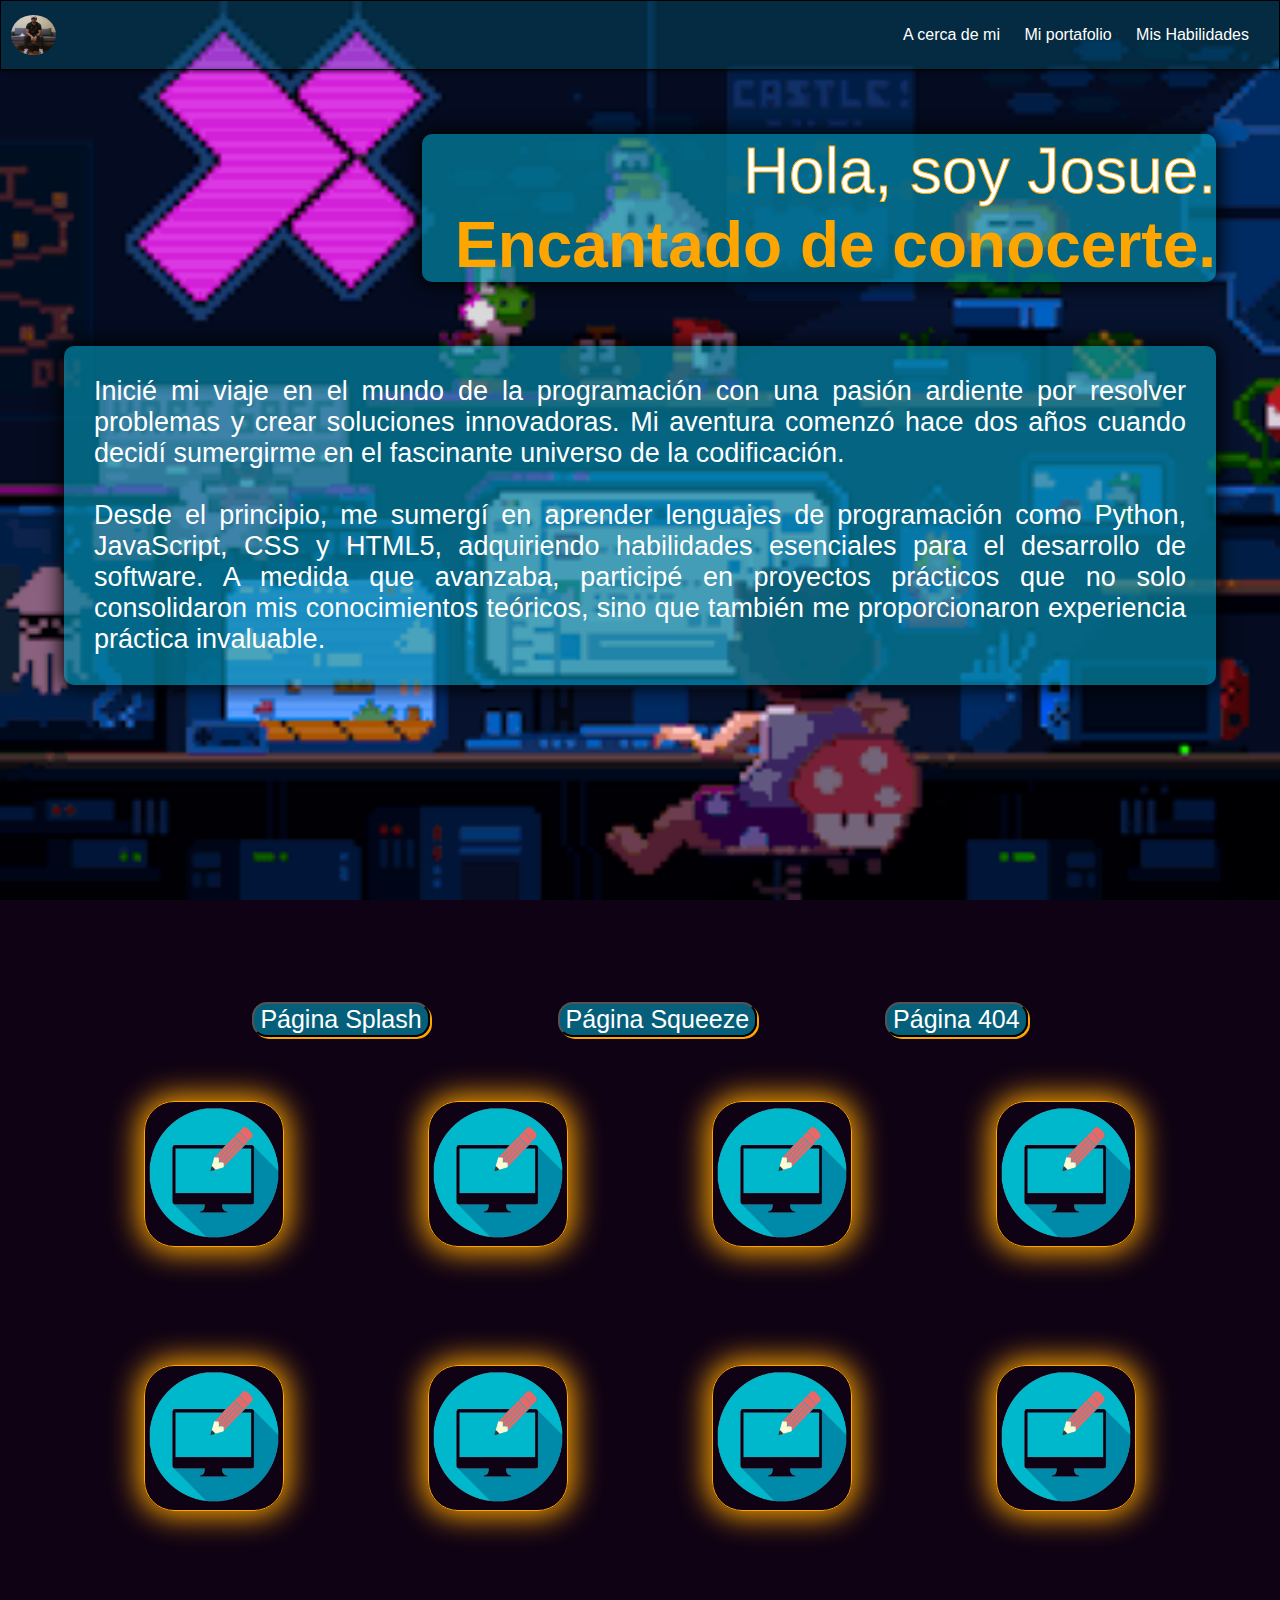
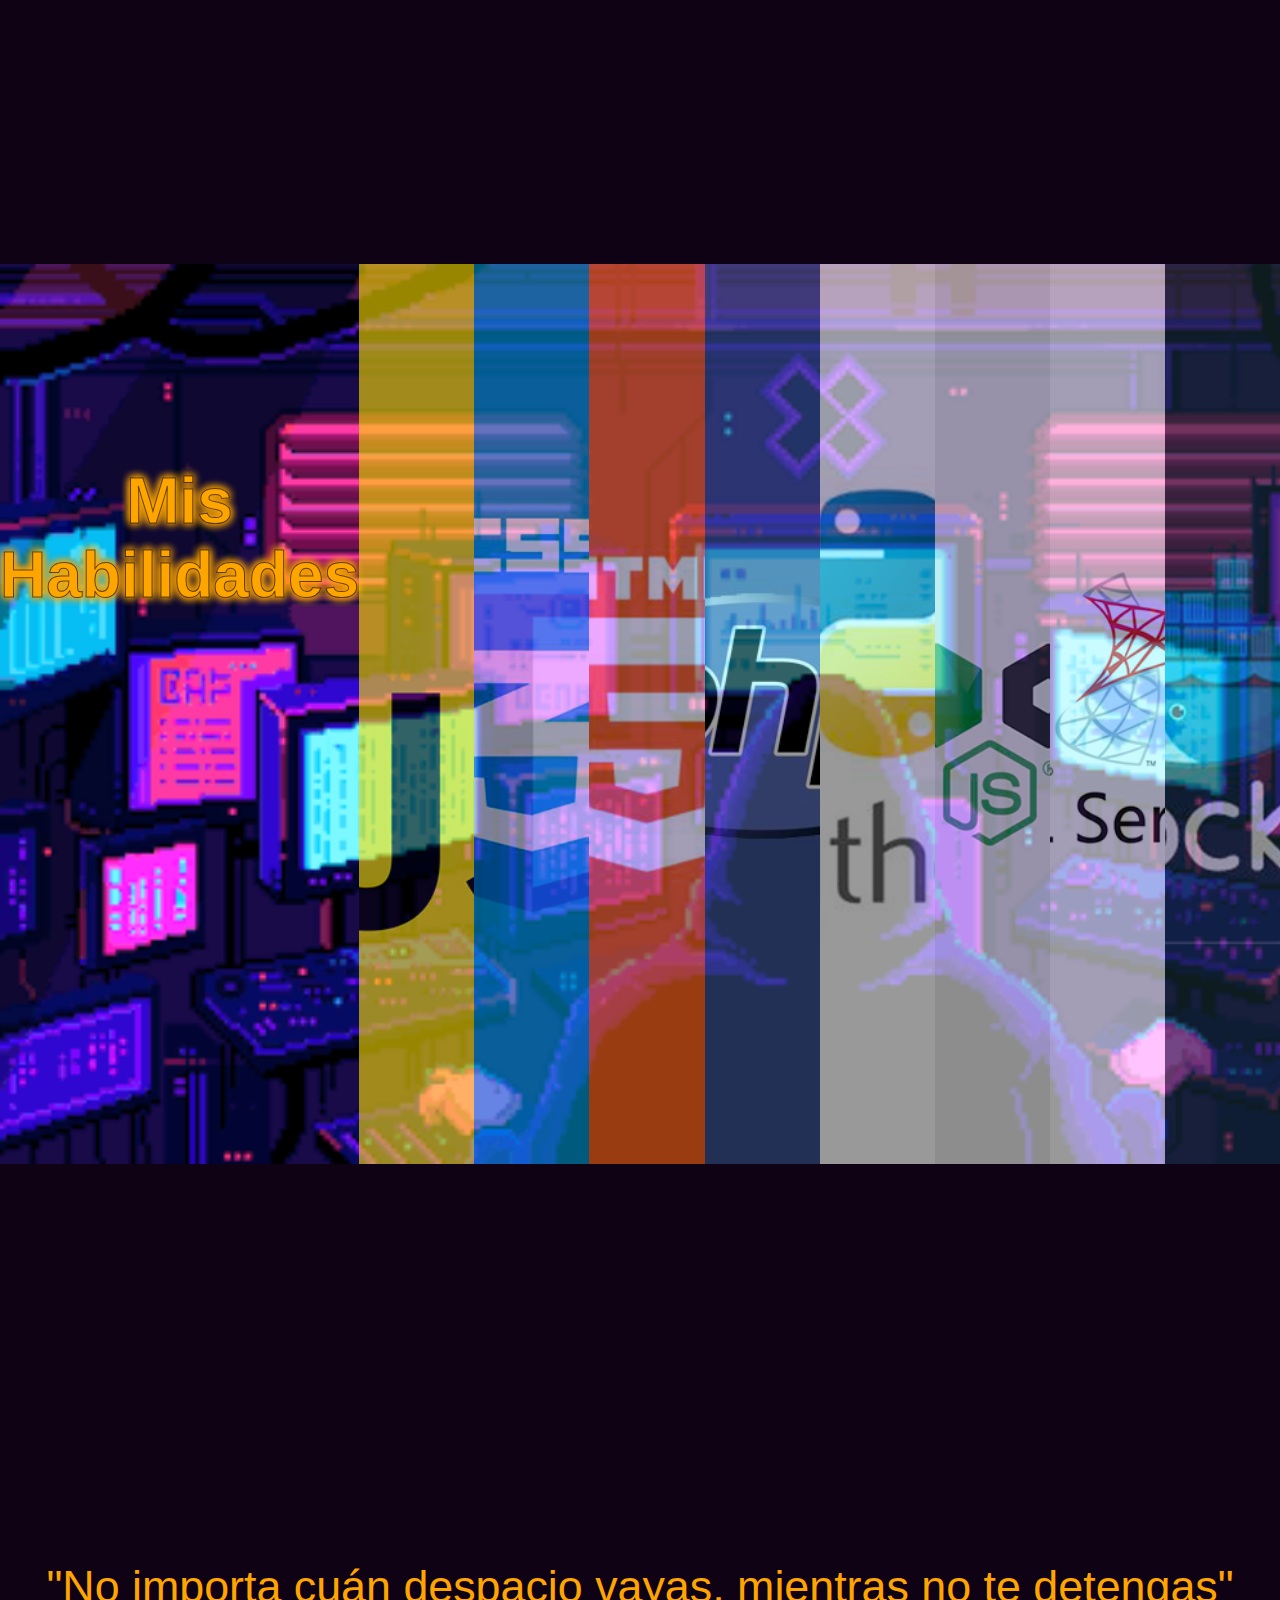
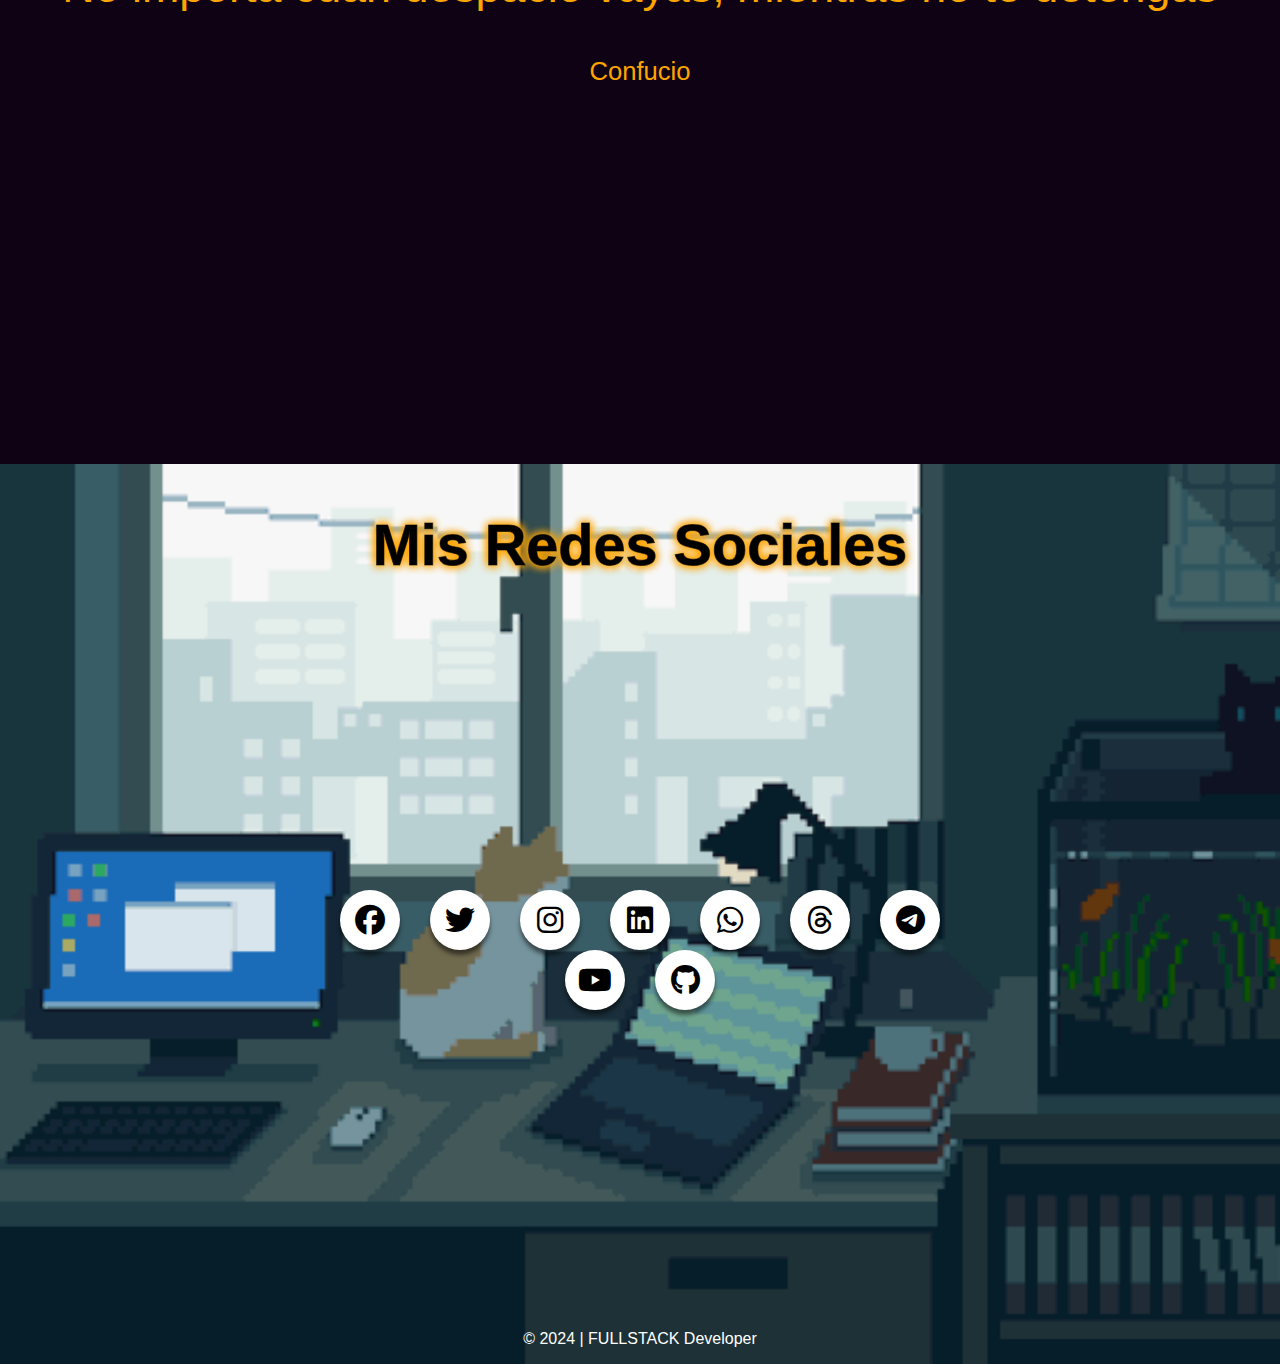
==== commit 47e83e96: "actualizacion" ====
--- a/index.html
+++ b/index.html
@@ -49,7 +49,7 @@
             <button class="Pagina" type="button">Página Squeeze</button>
             <button class="Pagina" type="button">Página 404</button>
         </div>
-        <div class="contenedor-proy">
+        <div class="contenedor-proy-1">
             <div class="proyectos">
                 <img class="img" src="img/icono.png" alt="">
             </div>
@@ -63,7 +63,7 @@
                 <img class="img" src="img/icono.png" alt="">
             </div>
         </div>
-        <div class="contenedor-proy">
+        <div class="contenedor-proy-2">
             <div class="proyectos-5">
                 <img class="img" src="img/icono.png" alt="">
             </div>
@@ -93,11 +93,12 @@
     </section>
     <section class="cuarta-seccion">
         <article>
-            <p>"La creatividad es la inteligencia divirtiéndose"</p>
-            <p>Albert Eistein</p>
+            <p>"No importa cuán despacio vayas, mientras no te detengas"</p>
+            <p>Confucio</p>
         </article>
     </section>
     <footer>
+        <section class="footer-contenedor">
         <div class="titulo">
             <h2>Mis Redes Sociales</h2>
         </div>
@@ -114,9 +115,10 @@
                 <li><a href=""><i class="fa-brands fa-github"></i></a></li>
             </ul>
         </div>
-       <!--  <div class="copy">
+        <div class="copy">
             <p>© 2024 | FULLSTACK Developer</p>
-        </div> -->
+        </div>
+    </section>
     </footer>
 </body>
 
--- a/css/index.css
+++ b/css/index.css
@@ -18,6 +18,7 @@
     font-family: sans-serif;
     margin: 0;
     padding: 0;
+    background-color: var(--fondo-para-seccion-2y4);
 }
 
 .primera-seccion{
@@ -121,6 +122,17 @@
         flex-direction: column;
     }
 
+    .mi-descripcion{
+        font-size: 3vh;
+    }
+
+}
+
+@media (max-width:479px){
+    .mi-descripcion{
+        font-size: 2.5vh;
+    }
+
 }
 /*TERMINA LA SECCIÓN DE PRESENTACIÓN*/
 
@@ -129,6 +141,7 @@
     background-color: var(--fondo-para-seccion-2y4);
     background-size: cover;
     height: 100vh;
+    margin-top: 5%;
 }
 
 .botones{
@@ -210,7 +223,7 @@
 }
 
 .cuarta-seccion p:nth-child(1){
-    font-size: 4vw;
+    font-size: 3.5vw;
     color: var(--color-letras-resaltadas);
 }
 
--- a/css/seccionMisProyectos.css
+++ b/css/seccionMisProyectos.css
@@ -1,4 +1,4 @@
-.contenedor-proy{
+.contenedor-proy-1, .contenedor-proy-2{
     display: flex;
     justify-content: space-evenly;
     margin-top: 5%;
@@ -319,9 +319,108 @@
     
 }
 
-/* @media (max-width:700px){
-    .prueba{
-        flex-direction: column;
-        align-items: center;
-}
-} */+
+@media screen and (max-width: 500px) {
+    .contenedor-proy-1{
+        margin-top: 20%;
+    }
+
+    .contenedor-proy-2{
+        margin-top: 1;
+    }
+
+    .proyectos::after{
+        width: 70px;
+        height: 70px;
+        top: -71px;
+    }
+
+    .proyectos .img{
+        width: 70px;
+        height: 70px;
+    }
+
+    .proyectos-2::after{
+        width: 70px;
+        height: 70px;
+        top: -71px;
+        font-size: 1rem;
+    }
+
+    .proyectos-2 .img{
+        width: 70px;
+        height: 70px;
+    }
+
+    .proyectos-3::after{
+        width: 70px;
+        height: 70px;
+        top: -71px;
+        font-size: 1rem;
+    }
+
+    .proyectos-3 .img{
+        width: 70px;
+        height: 70px;
+    }
+
+    .proyectos-4::after{
+        width: 70px;
+        height: 70px;
+        top: -71px;
+        font-size: 1rem;
+    }
+
+    .proyectos-4 .img{
+        width: 70px;
+        height: 70px;
+    }
+
+    .proyectos-5::after{
+        width: 70px;
+        height: 70px;
+        top: -71px;
+        font-size: 1rem;
+    }
+
+    .proyectos-5 .img{
+        width: 70px;
+        height: 70px;
+    }
+
+    .proyectos-6::after{
+        width: 70px;
+        height: 70px;
+        top: -71px;
+        font-size: 1rem;
+    }
+
+    .proyectos-6 .img{
+        width: 70px;
+        height: 70px;
+    }
+
+    .proyectos-7::after{
+        width: 70px;
+        height: 70px;
+        top: -71px;
+        font-size: 1rem;
+    }
+
+    .proyectos-7 .img{
+        width: 70px;
+        height: 70px;
+    }
+
+    .proyectos-8::after{
+        width: 70px;
+        height: 70px;
+        top: -71px;
+        font-size: 1rem;
+    }
+
+    .proyectos-8 .img{
+        width: 70px;
+        height: 70px;
+    }
+}--- a/css/redes.css
+++ b/css/redes.css
@@ -7,11 +7,24 @@
     justify-content: center;
 }
 
+.footer-contenedor {
+    display: flex; 
+    flex-direction: column;
+    align-items: center;
+    height: 100%;
+    justify-content: space-between;
+}
+
 .titulo{
     font-size: 3vw;
     color: var(--color-borde-y-shadow);
     text-shadow: 0 0 10px var(--color-letras-resaltadas),0 0 10px var(--color-letras-resaltadas), 0 0 10px var(--color-letras-resaltadas);
     -webkit-text-stroke: 1px rgba(0, 0, 0, 0.596);
+}
+
+.mis-redes {
+    display: flex;
+    justify-content: center;
 }
 
 .mis-redes ul{
@@ -22,6 +35,9 @@
     margin: 0;
     transform: translate(-50%, -50%);
     display: flex;
+    flex-wrap: wrap;
+    justify-content: center;
+    margin-top: 100px;
 }
 
 .mis-redes ul li{
@@ -92,3 +108,7 @@
 .mis-redes ul li:nth-child(9) a:hover{
     background-color: #131418;
 }
+
+.copy {
+    color: white;
+}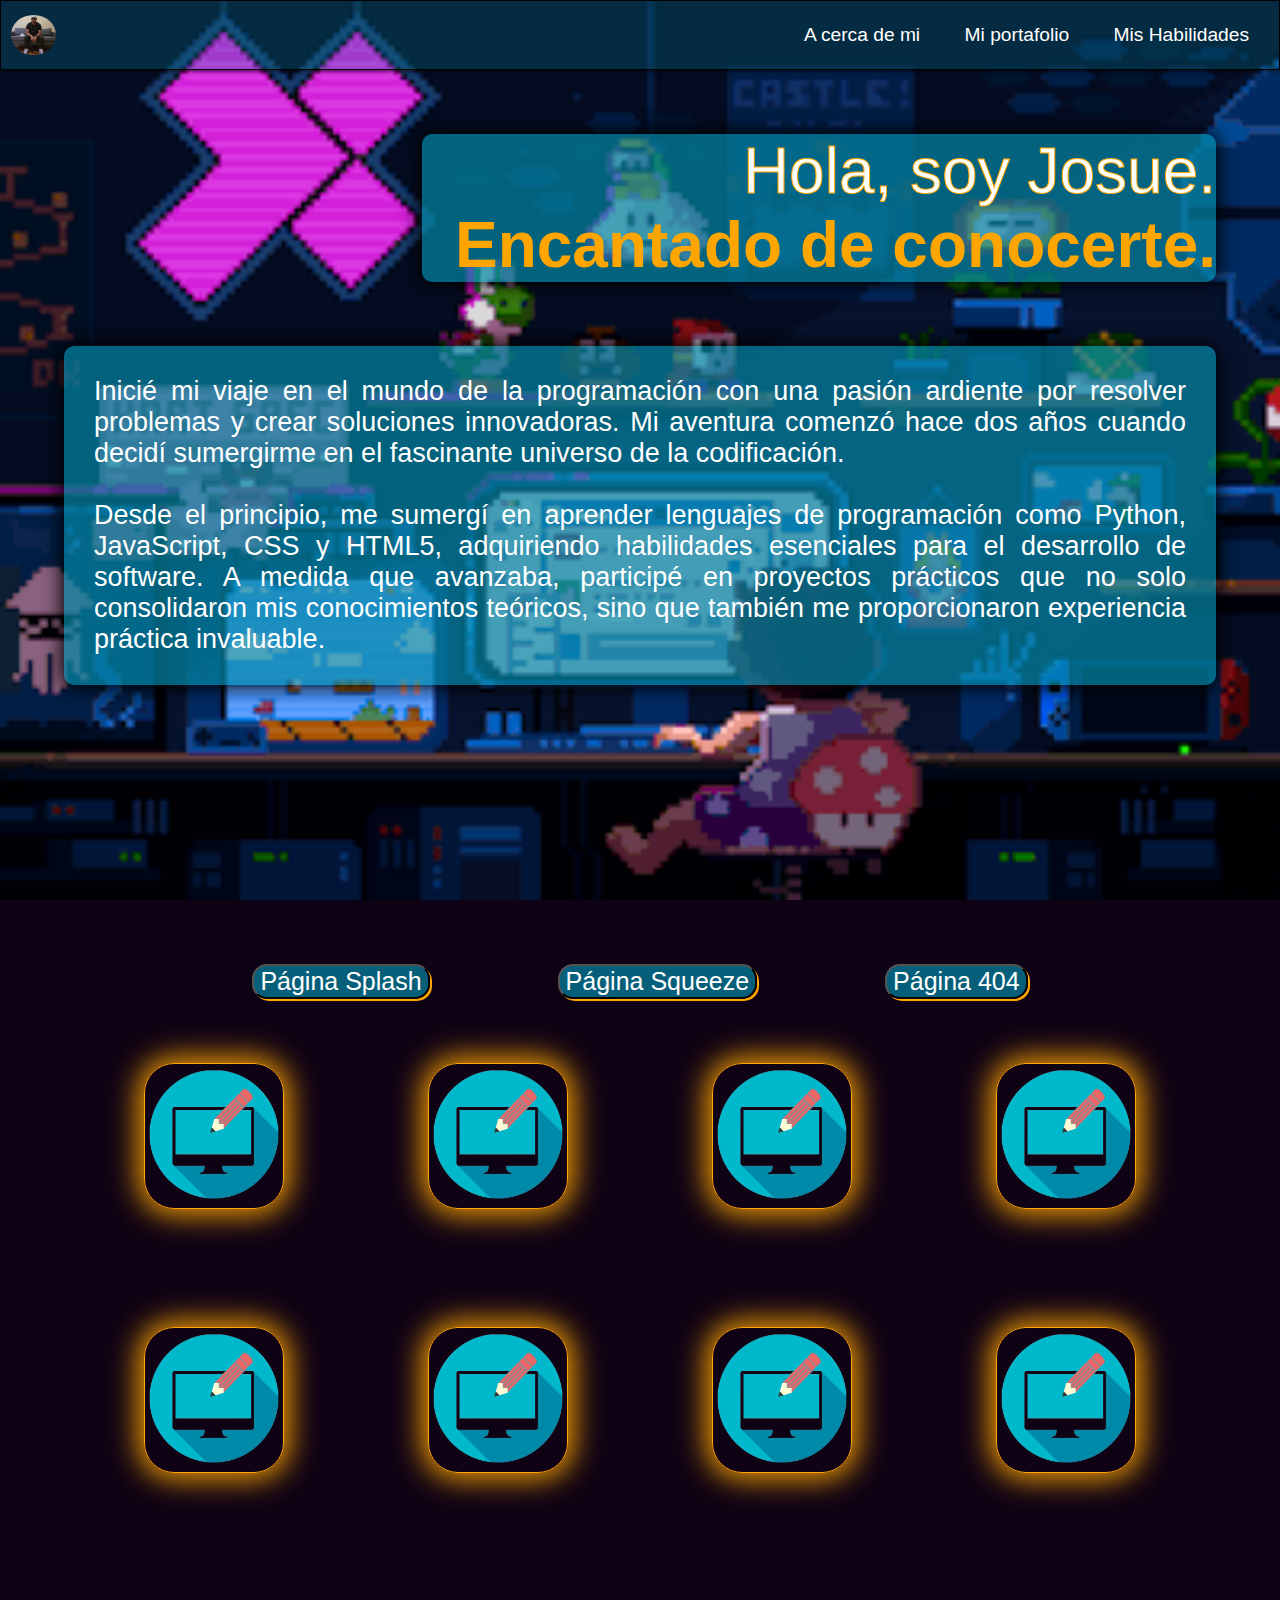
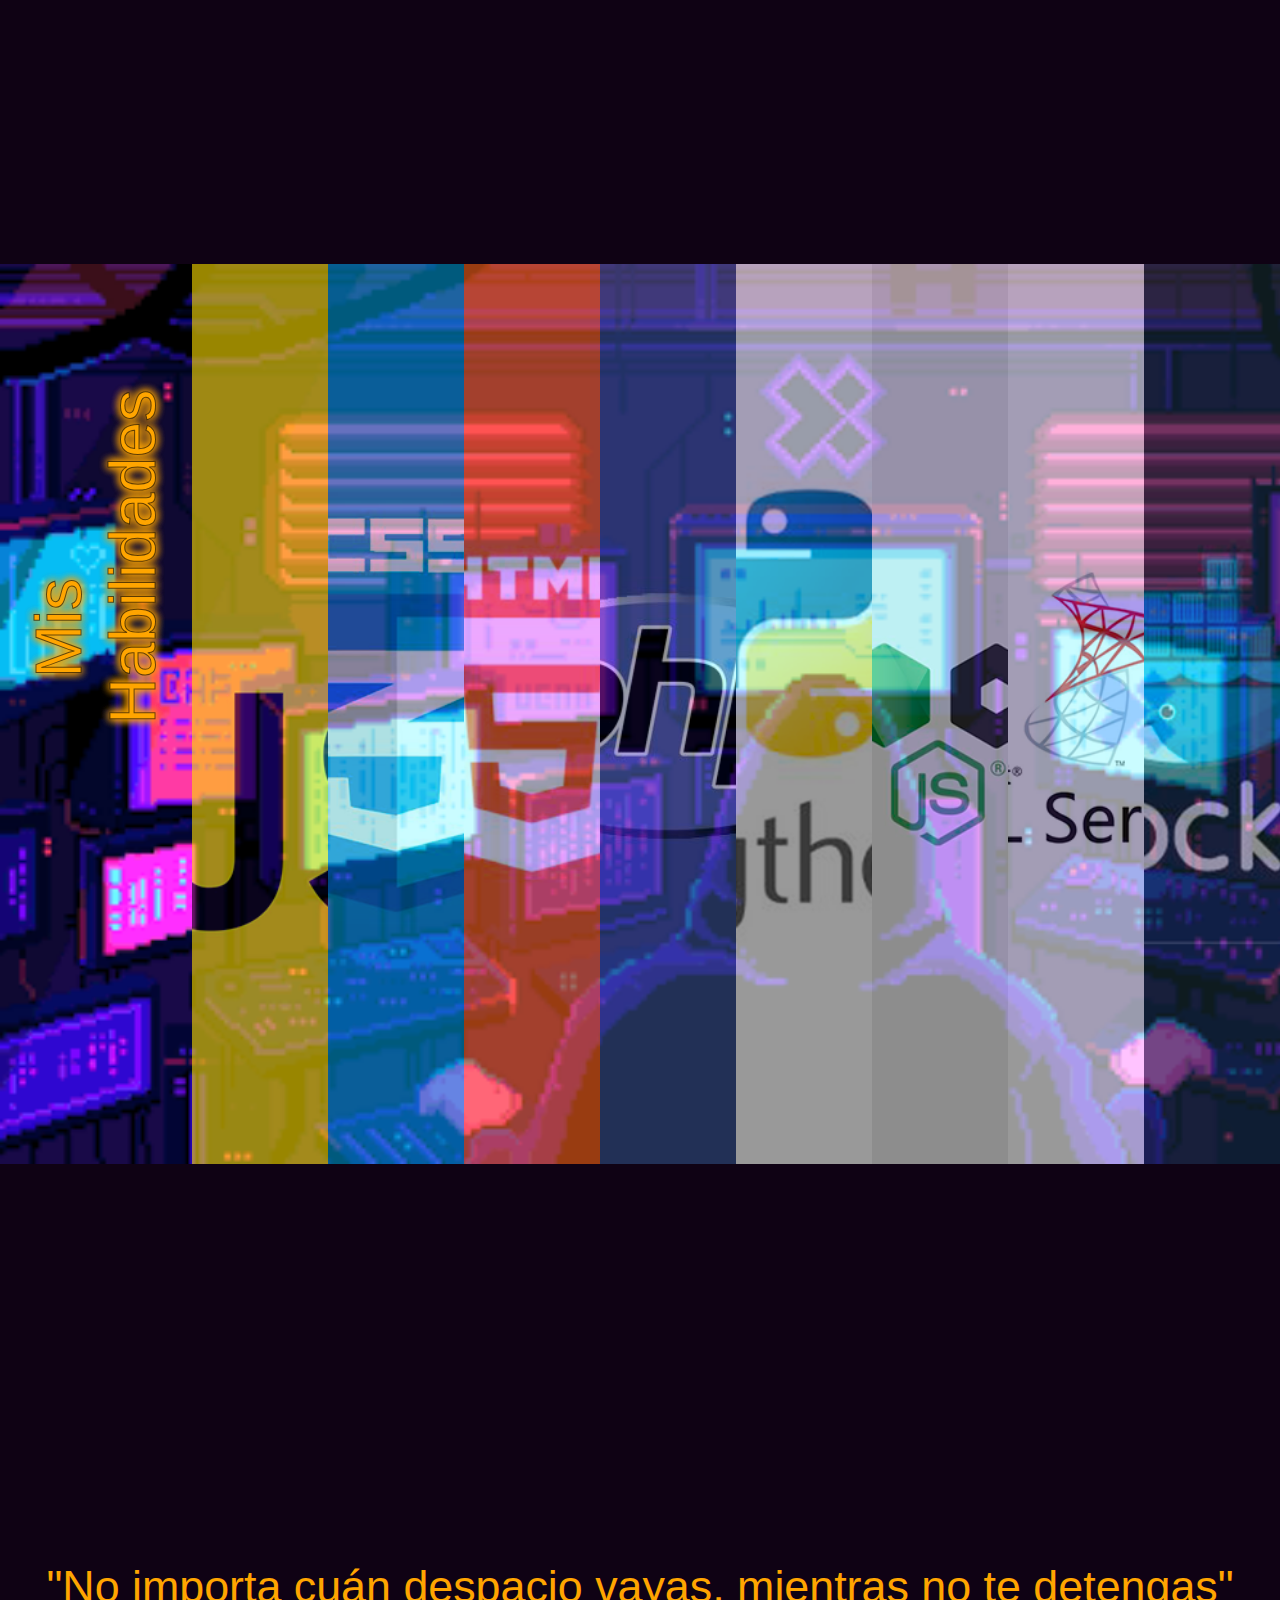
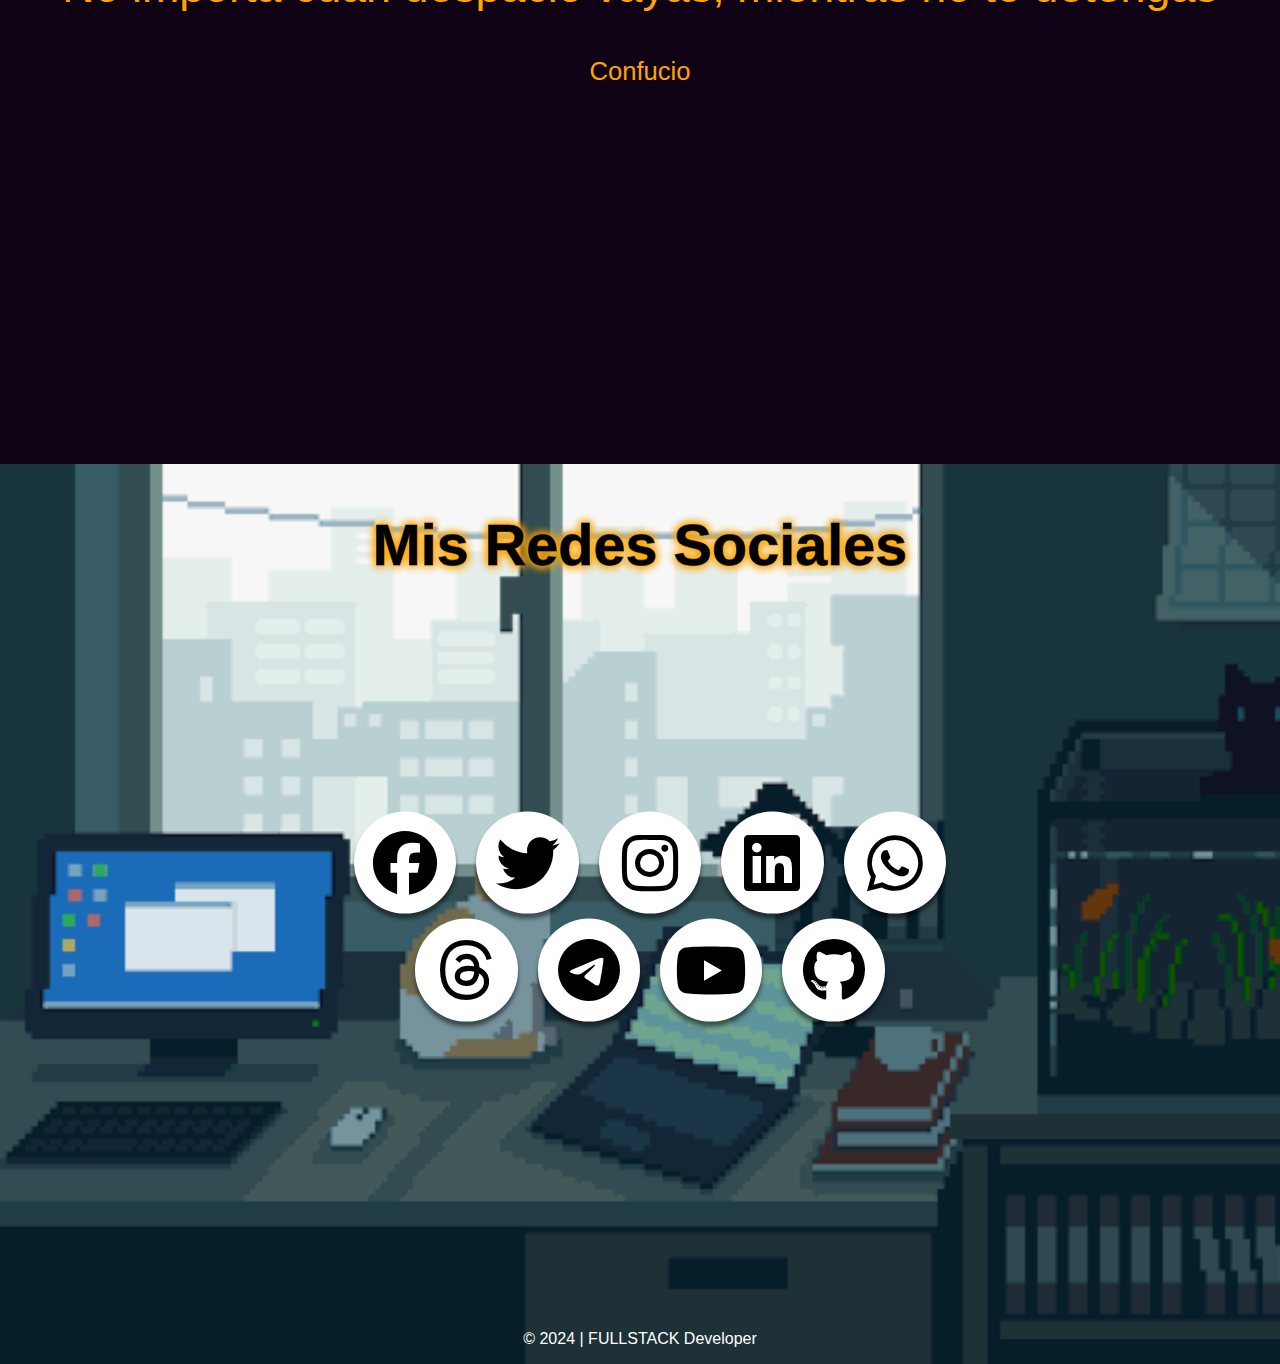
==== commit 8d0cd885: "actualizacion" ====
--- a/index.html
+++ b/index.html
@@ -80,7 +80,7 @@
     </section>
     <section class="tercera-seccion">
         <div class="habilidades">
-            <h2>Mis <br> Habilidades</h2>
+            <p>Mis Habilidades</p>
         </div>
         <img src="img/javascriptimg.png" alt="">
         <img src="img/CSSimg.png" alt="">
--- a/css/index.css
+++ b/css/index.css
@@ -59,6 +59,8 @@
 
 nav a{
     padding-right: 20px;
+    padding-left: 20px;
+    font-size: 1.5vw;
 }
 
 nav a:hover{
@@ -71,6 +73,7 @@
     }
     nav a{
         padding-right: 10px;
+        font-size: 3vw;
     }
 }
 /* TERMINA LA SECCION DE ENCABEZADO*/
@@ -115,6 +118,7 @@
     margin-top: 5%;
     margin-right: 5%;
     margin-left: 5%;
+    margin-bottom: 10%;
 }
 
 @media (max-width:700px){
@@ -151,7 +155,6 @@
 
 .botones > button{
     background-color: var(--color-fondo-texto);
-    margin-top: 3%;
     margin-left: 5%;
     margin-right: 5%;
     font-size: 25px;
@@ -186,6 +189,7 @@
     background-image: url(../img/fondo3.gif);
     background-repeat: no-repeat;
     background-size: cover;
+    box-sizing: border-box;
 }
 
 .tercera-seccion img{
@@ -203,14 +207,21 @@
     filter: contrast(120%);
 }
 
-.habilidades h2{
+.habilidades{
+    width: 15%;
+}
+
+
+.habilidades p{
     font-size: 5vw;
-    margin-top: 200px;
+    margin-top: 290px;
     color: var(--color-letras-resaltadas);
     text-shadow: 0 0 10px var(--color-letras-resaltadas),0 0 10px var(--color-letras-resaltadas), 0 0 10px var(--color-letras-resaltadas);
     -webkit-text-stroke: 1px rgba(0, 0, 0, 0.596);
     text-align: center;
-}
+    -webkit-transform: rotate(-90deg);
+}
+
 /* TERMINA LA GALERIA SECCION 3*/
 
 /* INICIA LA SECCION 4 */
@@ -234,4 +245,4 @@
 }
 /* TERMINA LA SECCION 4 */
 
-/*LA ÚLTIMA PARTE DE LA PAGINA SE ENCUENTRA EN EL ARCHIVO REDES.CSS */+/*LA ÚLTIMA PARTE DE LA PAGINA SE ENCUENTRA EN EL ARCHIVO REDES.CSS */
--- a/css/seccionMisProyectos.css
+++ b/css/seccionMisProyectos.css
@@ -320,7 +320,7 @@
 }
 
 
-@media screen and (max-width: 500px) {
+@media only screen and (max-width: 500px) {
     .contenedor-proy-1{
         margin-top: 20%;
     }
--- a/css/redes.css
+++ b/css/redes.css
@@ -11,8 +11,10 @@
     display: flex; 
     flex-direction: column;
     align-items: center;
+    width: 100%;
     height: 100%;
     justify-content: space-between;
+    align-items: center;
 }
 
 .titulo{
@@ -32,36 +34,36 @@
     top: 450%;
     left: 50%;
     padding: 0;
-    margin: 0;
     transform: translate(-50%, -50%);
     display: flex;
     flex-wrap: wrap;
     justify-content: center;
-    margin-top: 100px;
+    margin-top: 5%;
 }
 
 .mis-redes ul li{
     list-style: none;
-    margin: 0 15px;
+    margin-left: 20px;
+    margin-top: 5px;
 
 }
 
 .mis-redes ul li .fa-brands{
-    font-size: 30px;
-    line-height: 60px;
+    font-size: 5vw;
+    line-height: 158%;
     transition: .6s;
     color: #000;
 }
 
 .mis-redes ul li .fa-brands:hover{
-    color: #fff;
+    color: white;
 }
 
 .mis-redes ul li a{
     position: relative;
     display: block;
-    width: 60px;
-    height: 60px;
+    width: 8vw;
+    height: 8vw;
     border-radius: 50%;
     background-color: #fff;
     text-align: center;
@@ -111,4 +113,21 @@
 
 .copy {
     color: white;
+}
+
+@media screen and (max-width:551px) and (max-width:200px){
+    .mis-redes ul li a{
+        width: 13vw;
+        height: 13vw;
+    }
+
+    .mis-redes ul li .fa-brands{
+        font-size: 6vw;
+        line-height: 220%;
+    }
+
+    
+    .mis-redes ul li{
+        margin-top: 25px;
+}
 }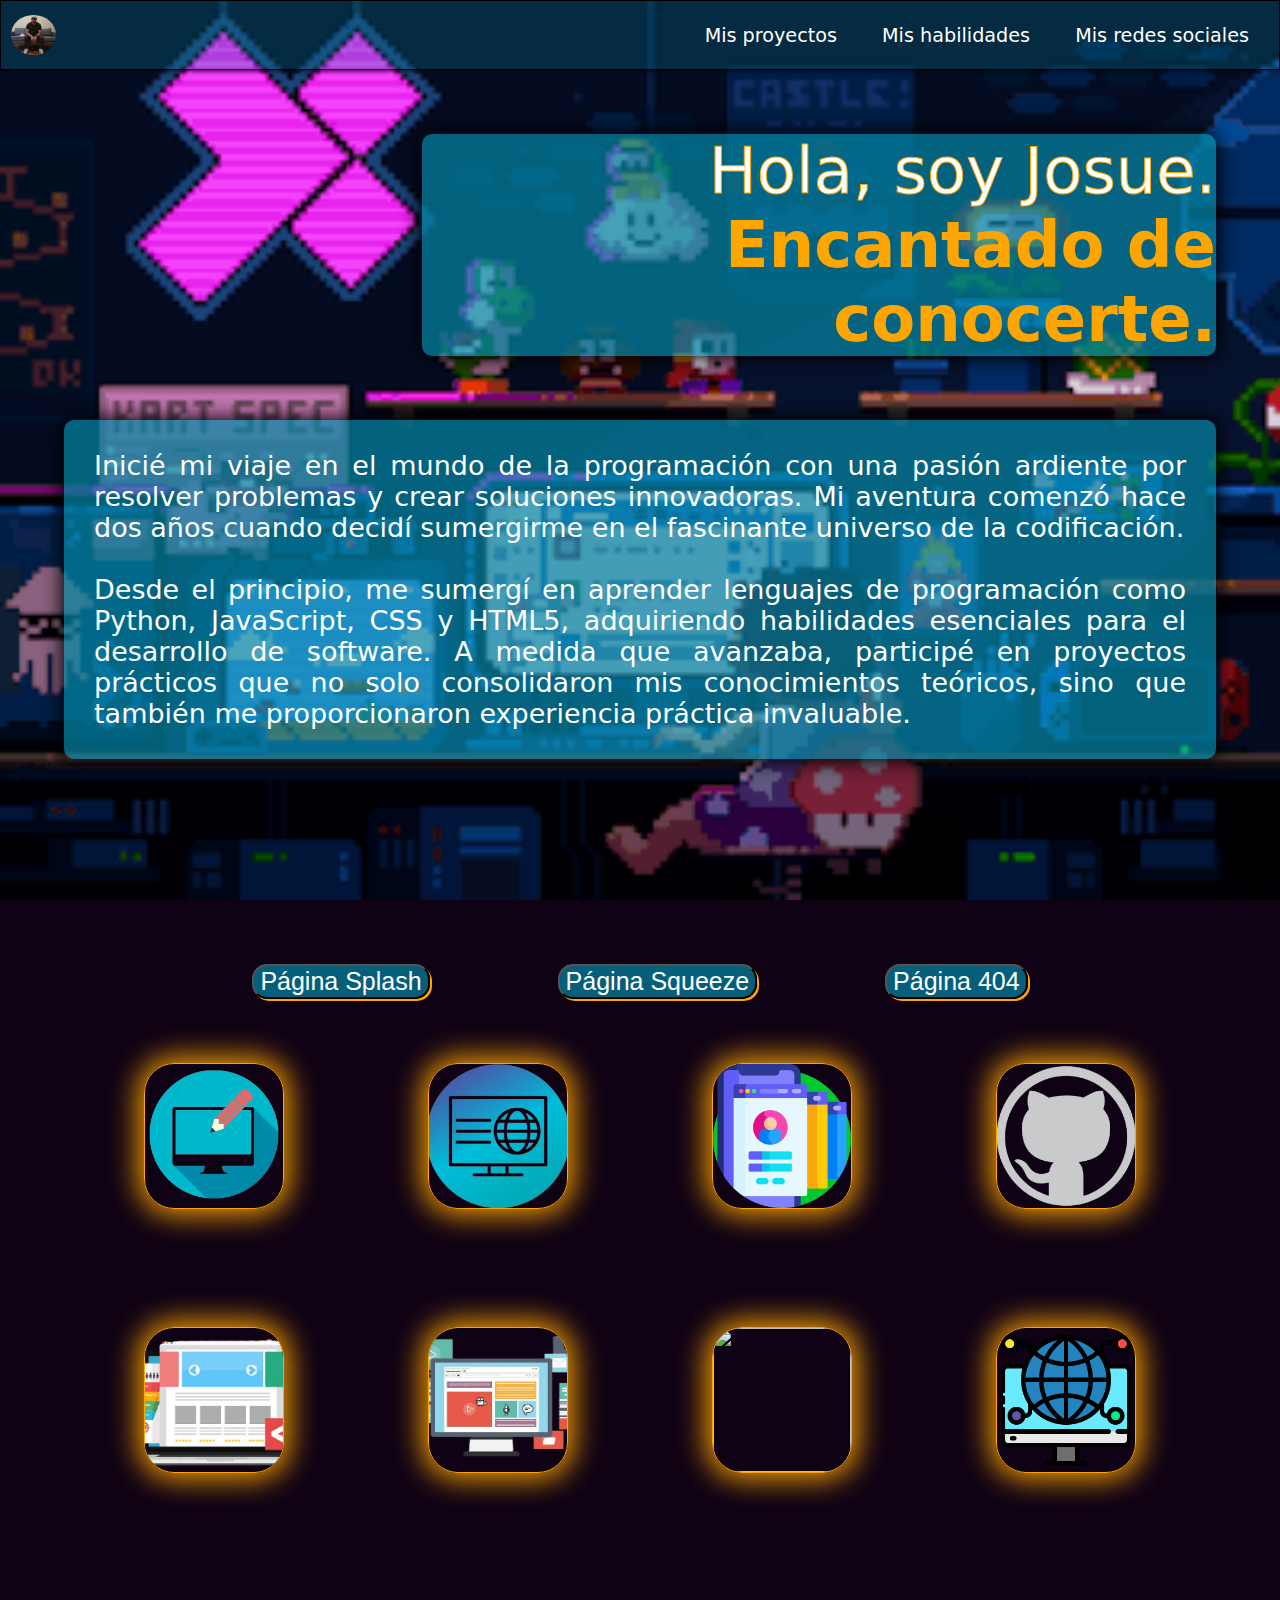
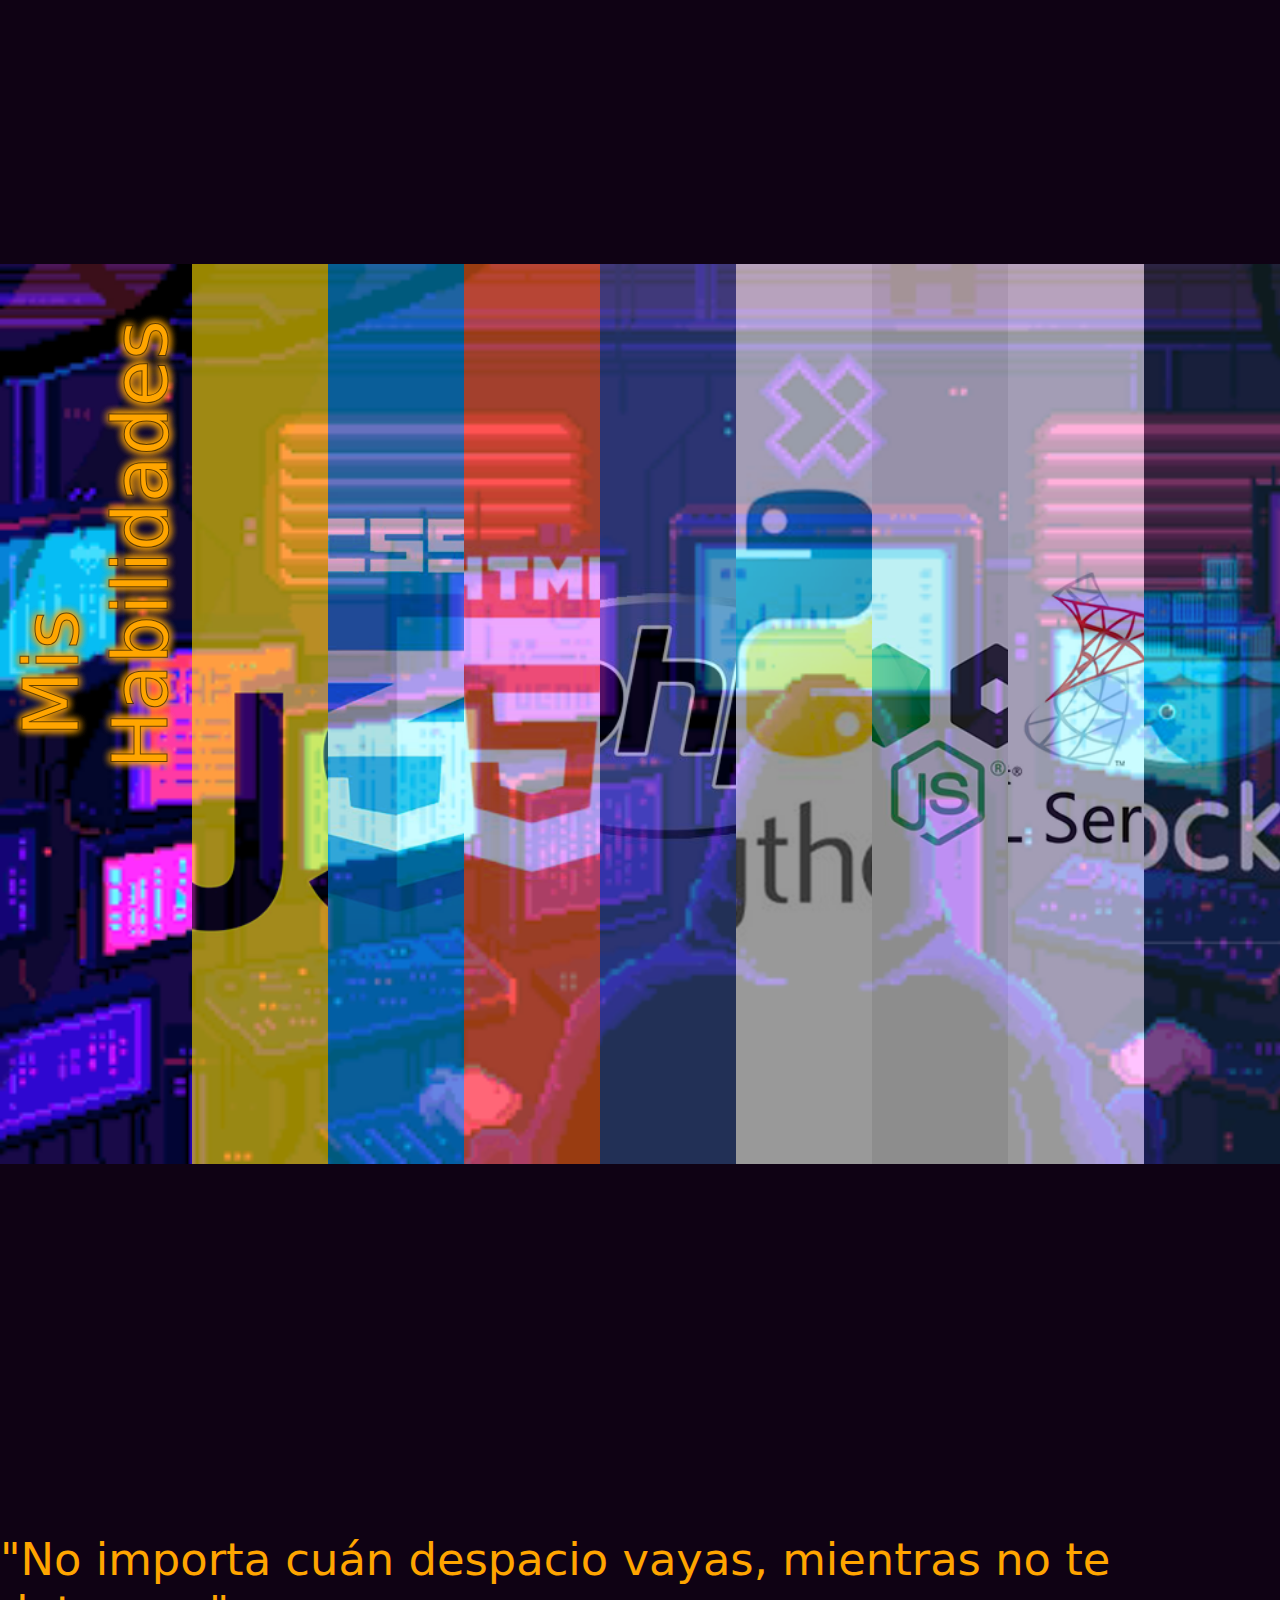
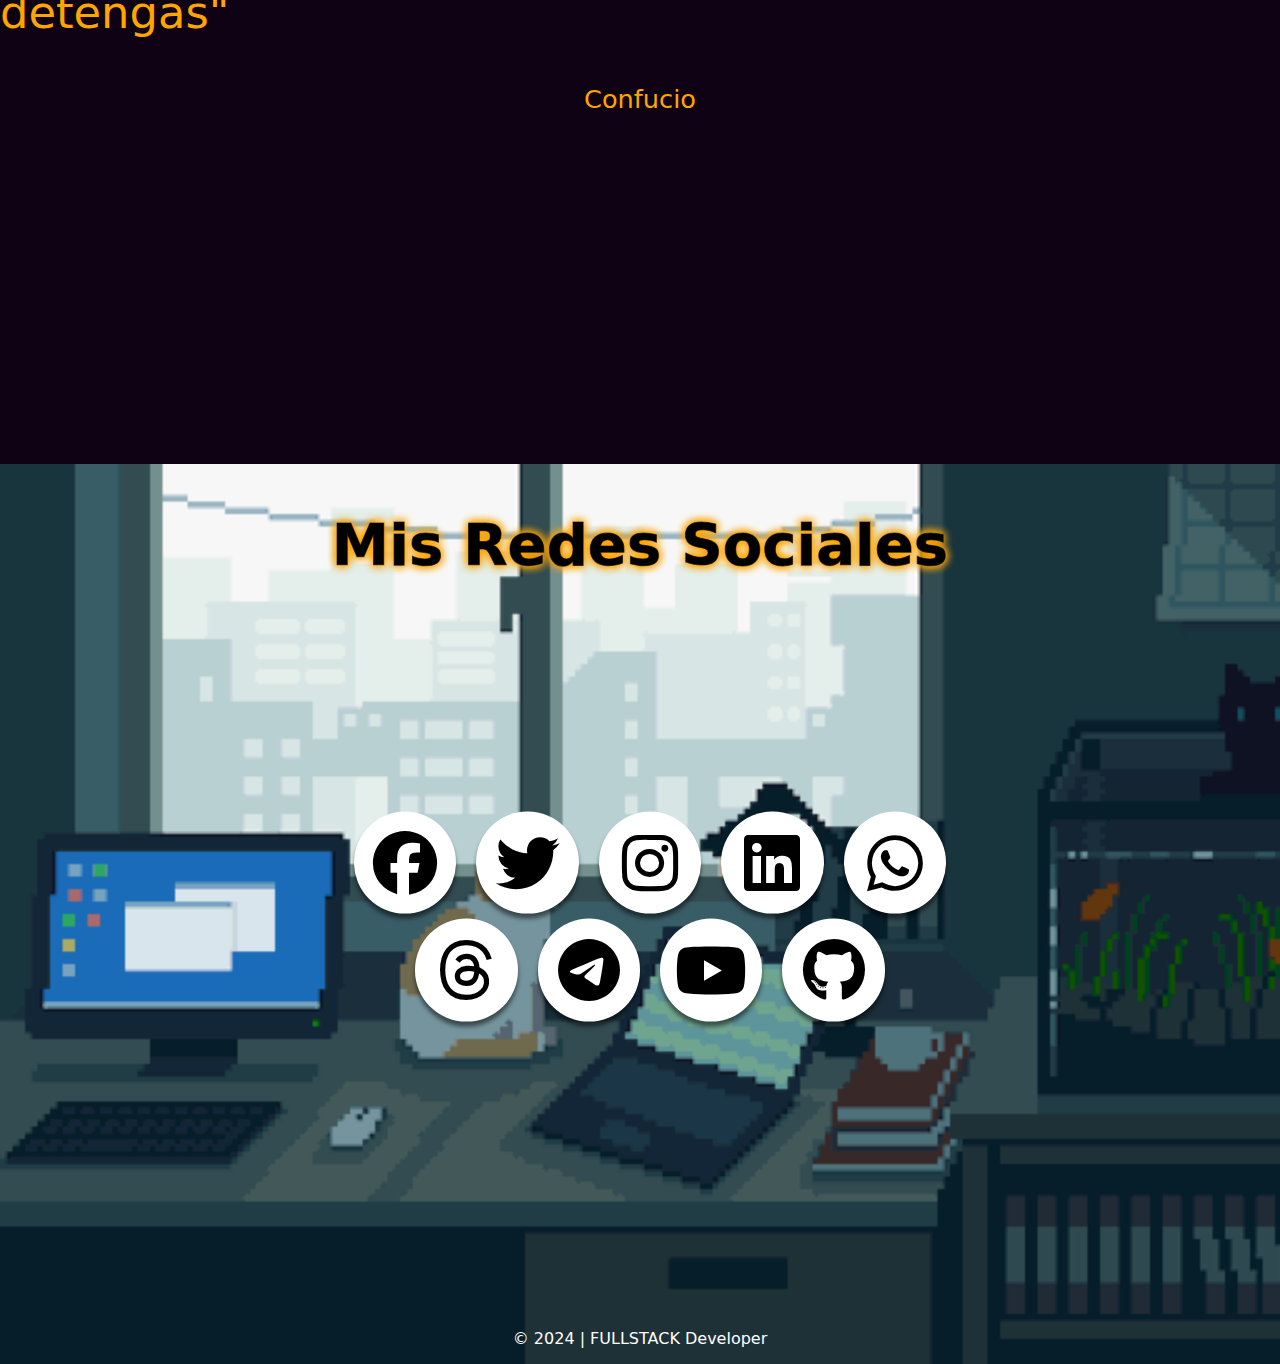
==== commit 69bdd7d0: "actualizacion" ====
--- a/index.html
+++ b/index.html
@@ -18,9 +18,9 @@
                 <a href=""><img class="imagen-menu" src="img/yo.jpeg" alt=""></a>
             </section>
             <nav>
-                <a href="">A cerca de mi</a>
-                <a href="">Mi portafolio</a>
-                <a href="">Mis Habilidades</a>
+                <a href="#segunda-seccion">Mis proyectos</a>
+                <a href="#tercera-seccion">Mis habilidades</a>
+                <a href="#footer">Mis redes sociales</a>
             </nav>
         </header>
         <section class="informacion-sobre-mi">
@@ -43,7 +43,7 @@
             </article>
         </section>
     </section>
-    <section class="segunda-seccion">
+    <section class="segunda-seccion" id="segunda-seccion">
         <div class="botones">
             <button class="Pagina" type="button">Página Splash</button>
             <button class="Pagina" type="button">Página Squeeze</button>
@@ -54,31 +54,31 @@
                 <img class="img" src="img/icono.png" alt="">
             </div>
             <div class="proyectos-2">
-                <img class="img" src="img/icono.png" alt="">
+                <img class="img" src="img/webicon.png" alt="">
             </div>
             <div class="proyectos-3">
-                <img class="img" src="img/icono.png" alt="">
+                <img class="img" src="img/paginasweb.png" alt="">
             </div>
             <div class="proyectos-4">
-                <img class="img" src="img/icono.png" alt="">
+                <img class="img" src="img/github.png" alt="">
             </div>
         </div>
         <div class="contenedor-proy-2">
             <div class="proyectos-5">
-                <img class="img" src="img/icono.png" alt="">
+                <img class="img" src="img/landing-page.png" alt="">
             </div>
             <div class="proyectos-6">
-                <img class="img" src="img/icono.png" alt="">
+                <img class="img" src="img/sistemaVentas.png" alt="">
             </div>
             <div class="proyectos-7">
-                <img class="img" src="img/icono.png" alt="">
+                <img class="img" src="img/red.png" alt="">
             </div>
             <div class="proyectos-8">
-                <img class="img" src="img/icono.png" alt="">
+                <img class="img" src="img/navegador.png" alt="">
             </div>
         </div>
     </section>
-    <section class="tercera-seccion">
+    <section class="tercera-seccion" id="tercera-seccion">
         <div class="habilidades">
             <p>Mis Habilidades</p>
         </div>
@@ -97,22 +97,22 @@
             <p>Confucio</p>
         </article>
     </section>
-    <footer>
+    <footer id="footer">
         <section class="footer-contenedor">
         <div class="titulo">
             <h2>Mis Redes Sociales</h2>
         </div>
         <div class="mis-redes">
             <ul>
-                <li><a href=""><i class="fa-brands fa-facebook"></i></a></li>
-                <li><a href=""><i class="fa-brands fa-twitter"></i></a></li>
-                <li><a href=""><i class="fa-brands fa-instagram"></i></a></li>
-                <li><a href=""><i class="fa-brands fa-linkedin"></i></a></li>
-                <li><a href=""><i class="fa-brands fa-whatsapp"></i></a></li>
-                <li><a href=""><i class="fa-brands fa-threads"></i></a></li>
-                <li><a href=""><i class="fa-brands fa-telegram"></i></a></li>
-                <li><a href=""><i class="fa-brands fa-youtube"></i></a></li>
-                <li><a href=""><i class="fa-brands fa-github"></i></a></li>
+                <li><a target="_blank" href="https://www.facebook.com/"><i class="fa-brands fa-facebook"></i></a></li>
+                <li><a target="_blank" href="https://twitter.com/?lang=en"><i class="fa-brands fa-twitter"></i></a></li>
+                <li><a target="_blank" href="https://www.instagram.com/"><i class="fa-brands fa-instagram"></i></a></li>
+                <li><a target="_blank" href="https://www.linkedin.com/"><i class="fa-brands fa-linkedin"></i></a></li>
+                <li><a target="_blank" href="https://www.whatsapp.com/"><i class="fa-brands fa-whatsapp"></i></a></li>
+                <li><a target="_blank" href="https://www.threads.net/login"><i class="fa-brands fa-threads"></i></a></li>
+                <li><a target="_blank" href="https://web.telegram.org/k/"><i class="fa-brands fa-telegram"></i></a></li>
+                <li><a target="_blank" href="https://www.youtube.com/"><i class="fa-brands fa-youtube"></i></a></li>
+                <li><a target="_blank" href="https://github.com/"><i class="fa-brands fa-github"></i></a></li>
             </ul>
         </div>
         <div class="copy">
--- a/css/index.css
+++ b/css/index.css
@@ -12,10 +12,11 @@
 
 html{
     height: 100%;
+    scroll-behavior: smooth;
 }
 
 body{
-    font-family: sans-serif;
+    font-family: system-ui, -apple-system, BlinkMacSystemFont, 'Segoe UI', Roboto, Oxygen, Ubuntu, Cantarell, 'Open Sans', 'Helvetica Neue', sans-serif;
     margin: 0;
     padding: 0;
     background-color: var(--fondo-para-seccion-2y4);
@@ -211,10 +212,9 @@
     width: 15%;
 }
 
-
 .habilidades p{
-    font-size: 5vw;
-    margin-top: 290px;
+    font-size: 6vw;
+    margin-top: 320px;
     color: var(--color-letras-resaltadas);
     text-shadow: 0 0 10px var(--color-letras-resaltadas),0 0 10px var(--color-letras-resaltadas), 0 0 10px var(--color-letras-resaltadas);
     -webkit-text-stroke: 1px rgba(0, 0, 0, 0.596);
@@ -246,3 +246,4 @@
 /* TERMINA LA SECCION 4 */
 
 /*LA ÚLTIMA PARTE DE LA PAGINA SE ENCUENTRA EN EL ARCHIVO REDES.CSS */
+
--- a/css/seccionMisProyectos.css
+++ b/css/seccionMisProyectos.css
@@ -423,4 +423,7 @@
         width: 70px;
         height: 70px;
     }
+
+    .tercera-seccion{
+        background-image: url(../img/otrogif.gif);
 }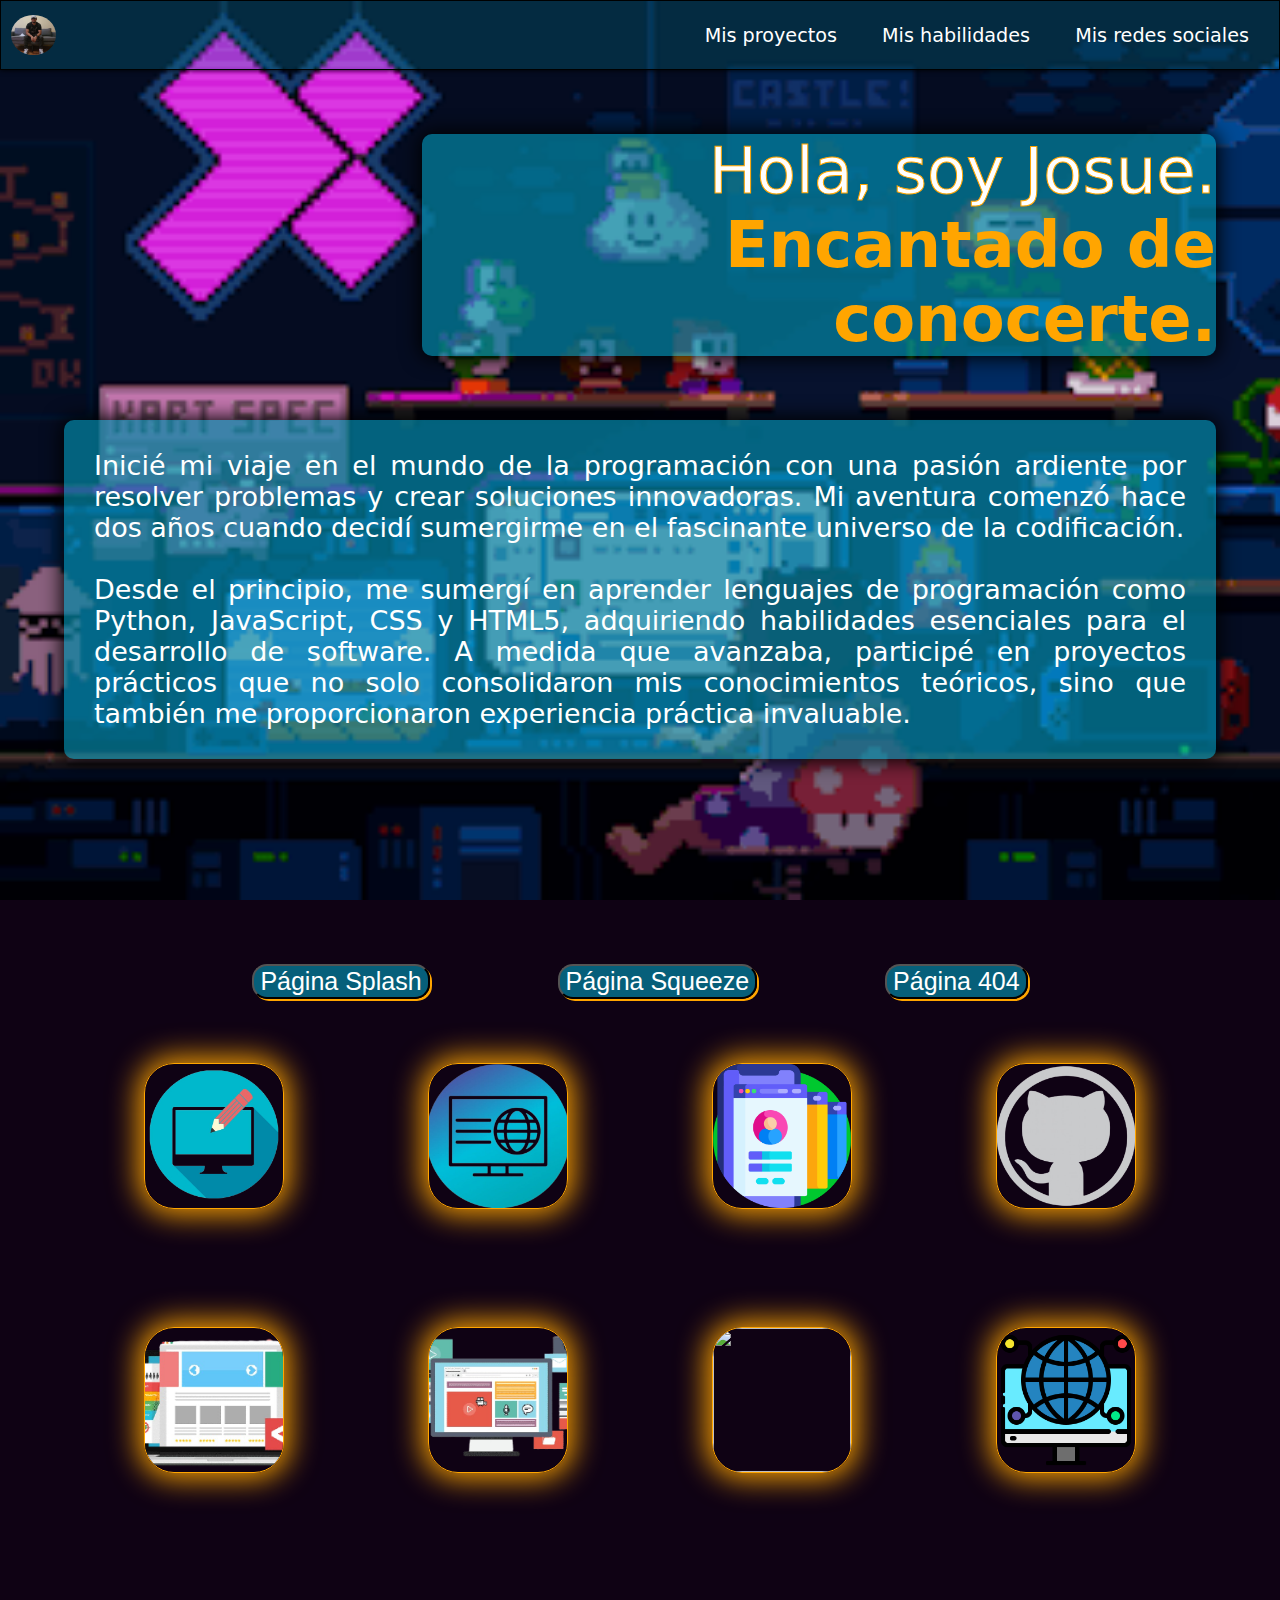
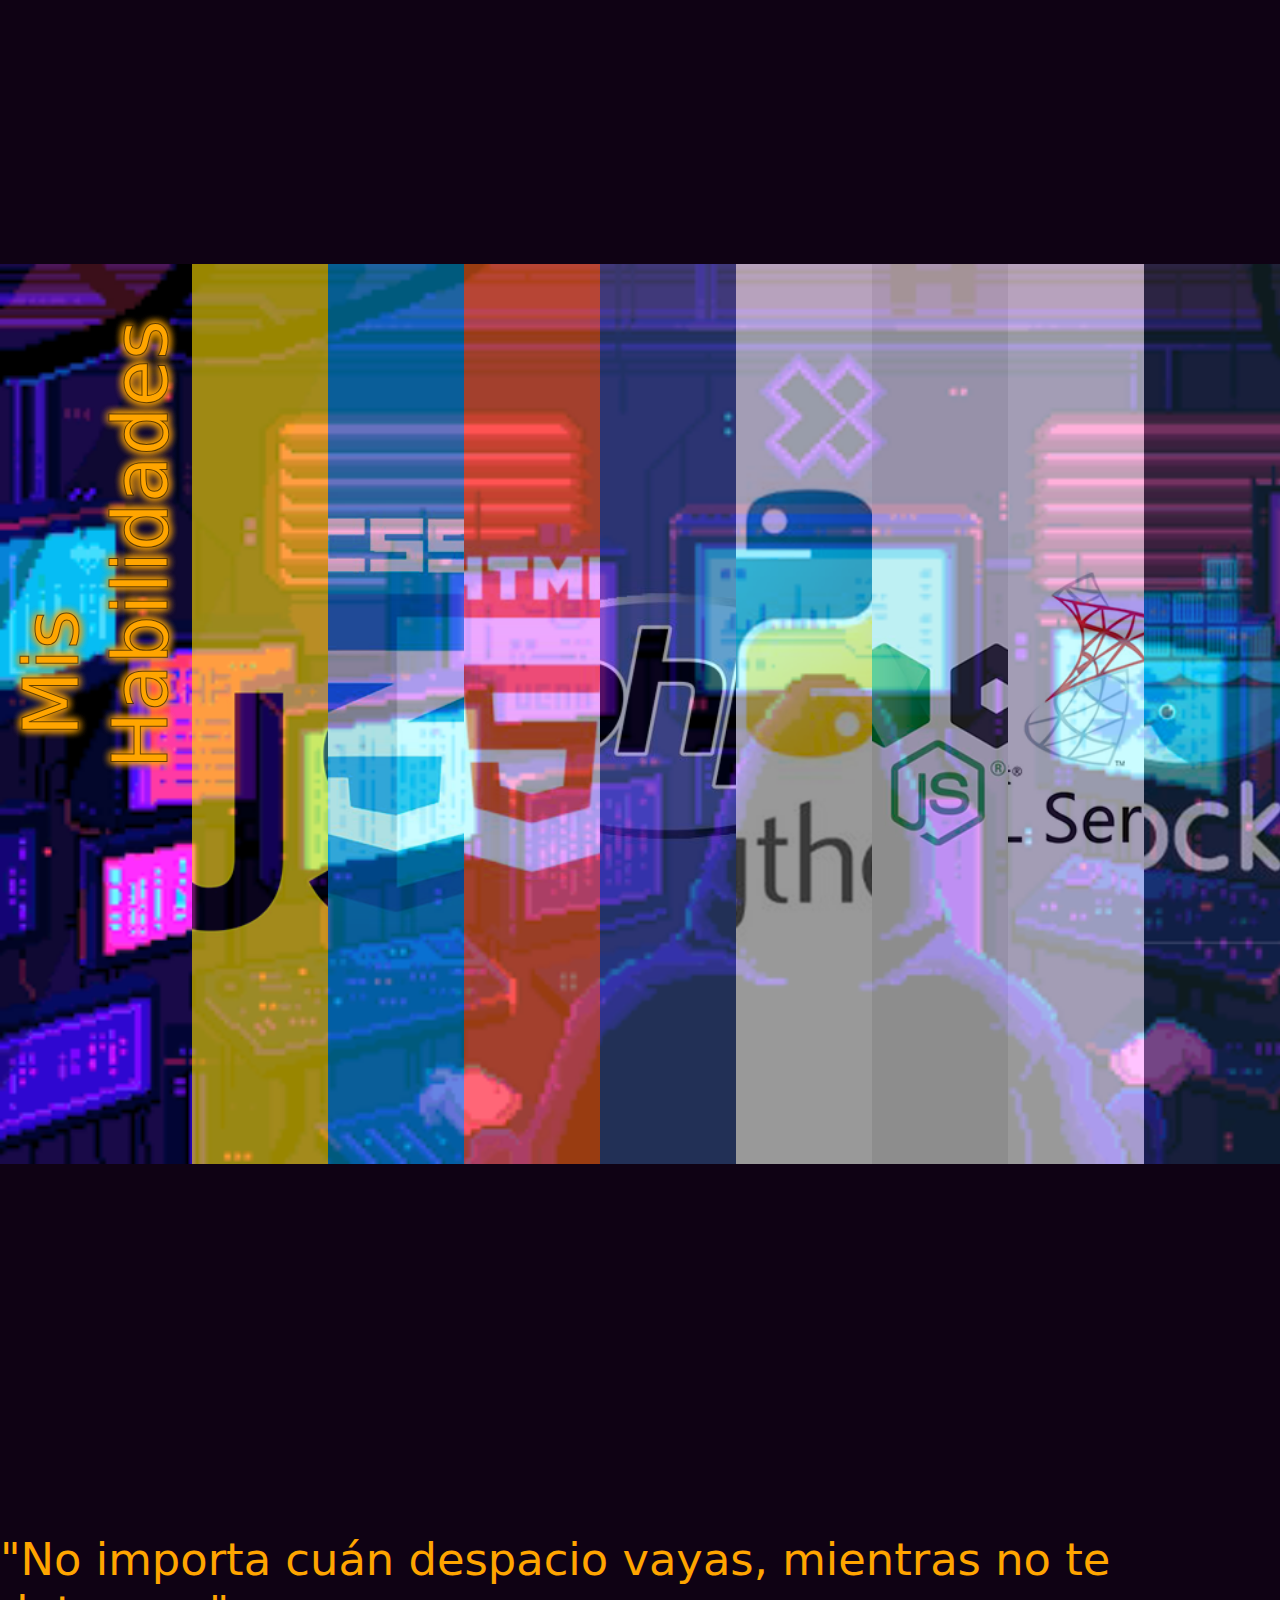
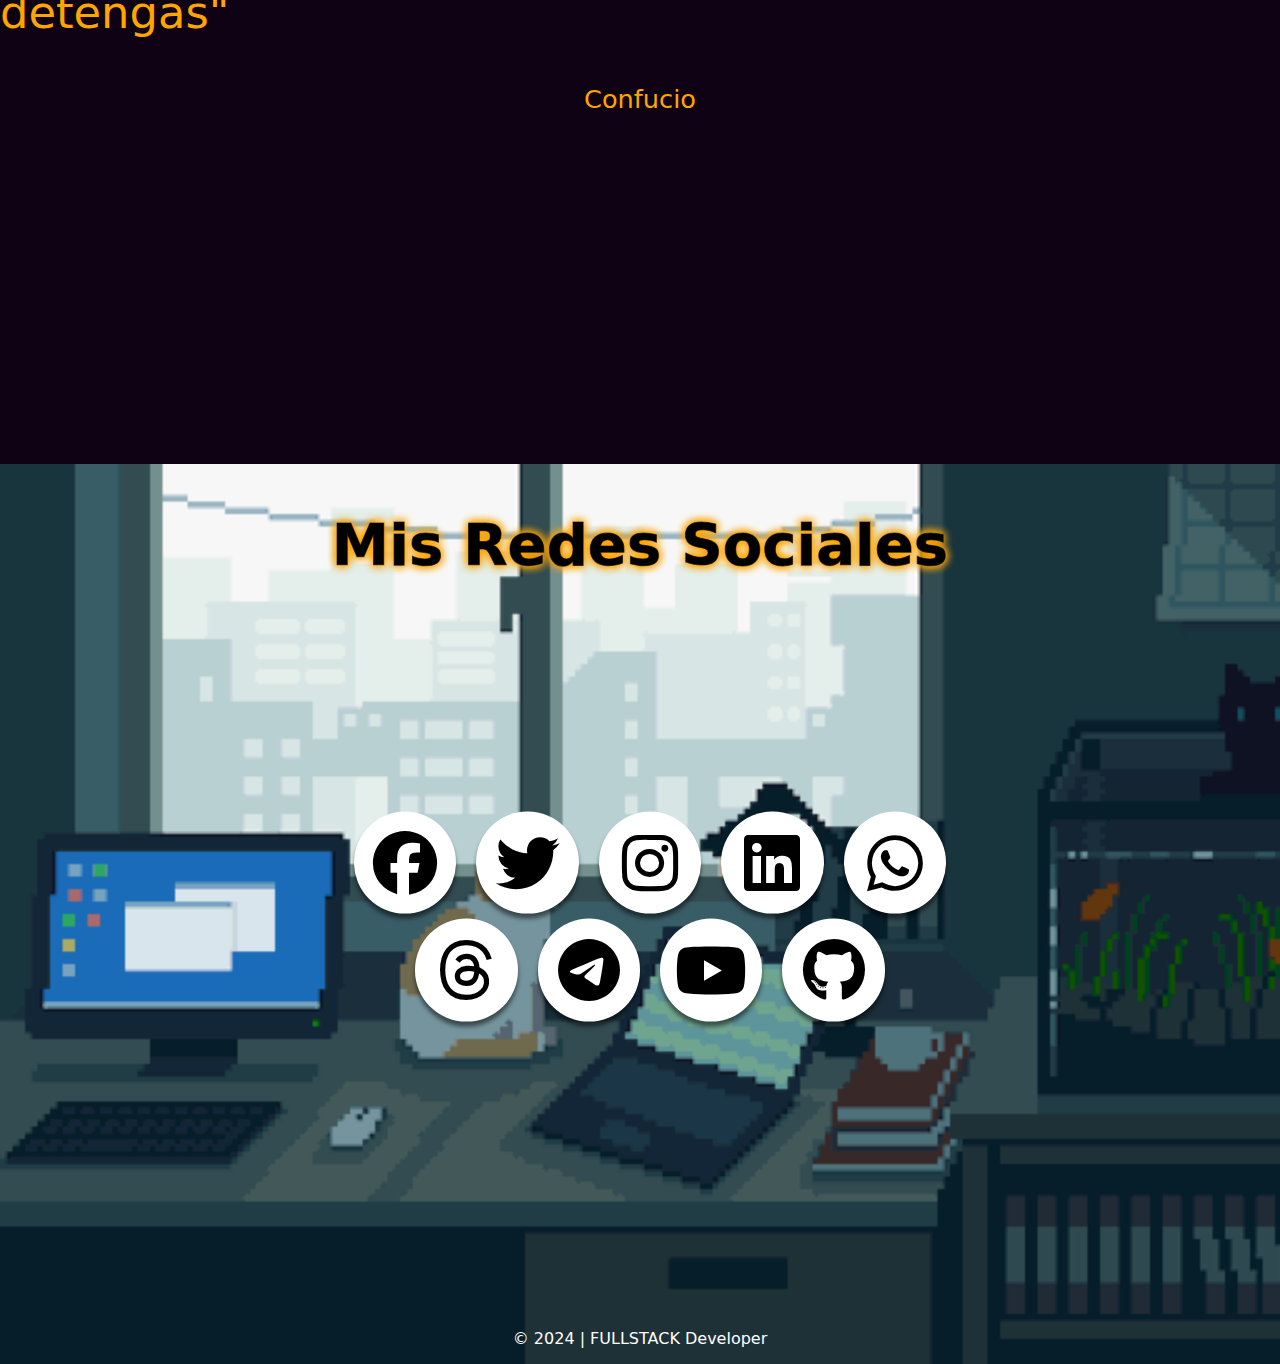
==== commit 80d5ce77: "actualizacion" ====
--- a/index.html
+++ b/index.html
@@ -51,7 +51,7 @@
         </div>
         <div class="contenedor-proy-1">
             <div class="proyectos">
-                <img class="img" src="img/icono.png" alt="">
+                <a href="https://joshlet4.github.io/webCaf/" target="_blank"><img class="img" src="img/icono.png" alt=""></a>
             </div>
             <div class="proyectos-2">
                 <img class="img" src="img/webicon.png" alt="">
--- a/css/index.css
+++ b/css/index.css
@@ -139,6 +139,13 @@
     }
 
 }
+
+@media (max-width:387px){
+    .mi-descripcion{
+        font-size: 2vh;
+    }
+
+}
 /*TERMINA LA SECCIÓN DE PRESENTACIÓN*/
 
 /*INICIA LA SECCIÓN DE BOTONES Y DE PROYECTOS*/
--- a/css/seccionMisProyectos.css
+++ b/css/seccionMisProyectos.css
@@ -423,7 +423,10 @@
         width: 70px;
         height: 70px;
     }
-
-    .tercera-seccion{
-        background-image: url(../img/otrogif.gif);
+}
+
+@media only screen and (max-width: 600px) {
+.tercera-seccion{
+    background-image: url(../img/otrogif.gif);
+}
 }